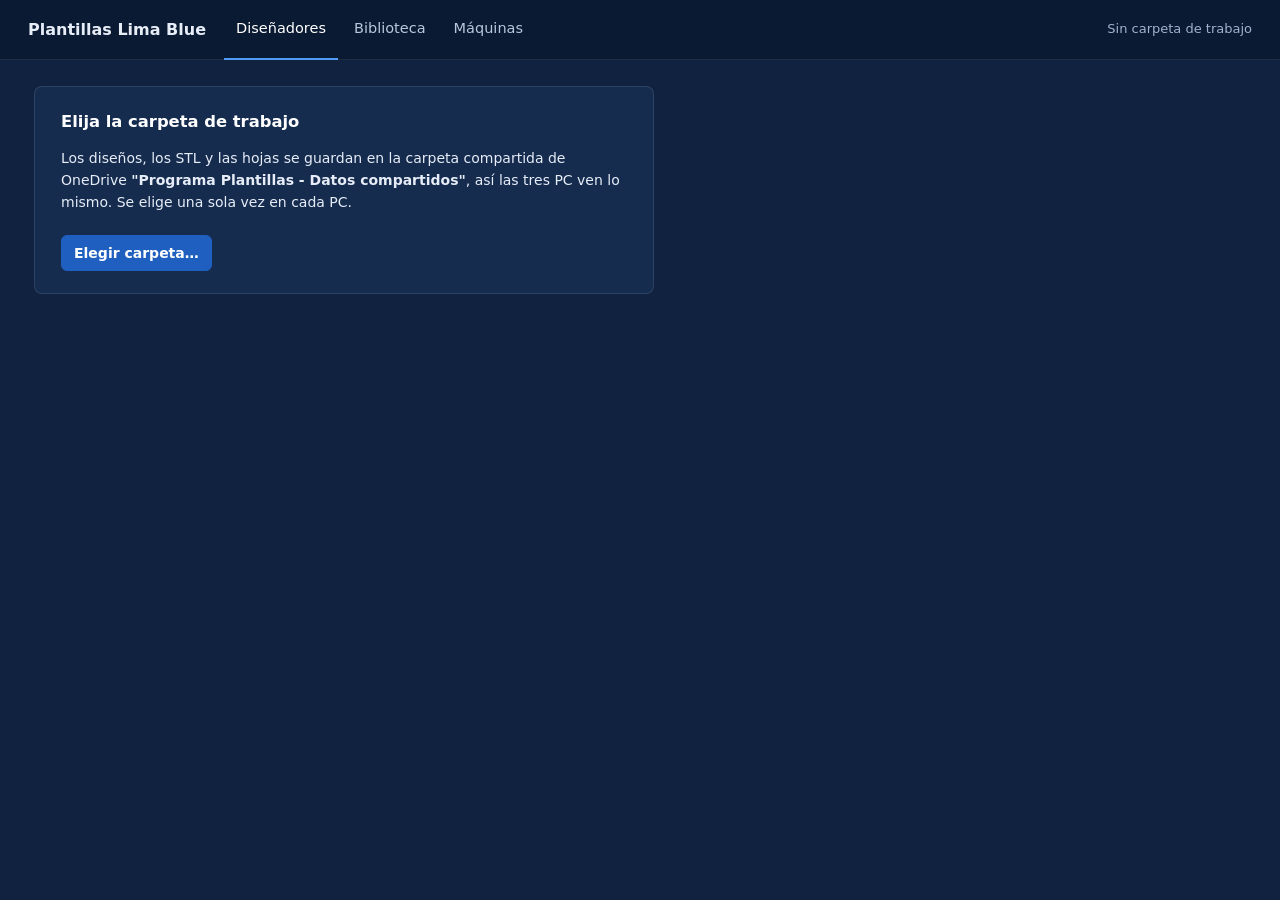
==== app/index.html @ 4ef8557a "Máquinas: varias mesas de trabajo de la fresadora e impresoras 3D - Inicio → Máquinas: mesas de trab" ====
<!doctype html>
<html lang="es">
<head>
<meta charset="utf-8">
<meta name="viewport" content="width=device-width, initial-scale=1">
<title>Plantillas Lima Blue</title>
<style>
  :root {
    --tinta: #1c2430; --suave: #5d6878; --linea: #d7dde5; --fondo: #eef1f5; --panel: #ffffff;
    --acento: #1d5fbf; --acento-2: #174d9c; --aviso: #fff6dc; --aviso-borde: #e6c25a; --mal: #b3261e; --ok: #17753c;
  }
  * { box-sizing: border-box; }
  html, body { height: 100%; margin: 0; }
  body { font: 14px/1.45 system-ui, "Segoe UI", sans-serif; color: var(--tinta); background: var(--fondo); }
  header { height: 52px; display: flex; align-items: center; gap: 14px; padding: 0 18px; background: var(--panel); border-bottom: 1px solid var(--linea); }
  header h1 { font-size: 16px; margin: 0; font-weight: 650; }
  header .version { color: var(--suave); font-size: 13px; }
  header .estado { margin-left: auto; color: var(--suave); font-size: 13px; }
  main { display: grid; grid-template-columns: 340px 1fr; height: calc(100% - 52px); }
  aside { background: var(--panel); border-right: 1px solid var(--linea); overflow-y: auto; padding: 14px 16px 24px; }
  section { padding: 10px 0 14px; border-bottom: 1px solid var(--linea); }
  section:last-child { border-bottom: 0; }
  h2 { font-size: 12px; letter-spacing: .04em; text-transform: uppercase; color: var(--suave); margin: 4px 0 10px; font-weight: 650; }
  .fila { display: grid; grid-template-columns: 1fr 128px; align-items: center; gap: 8px; margin: 7px 0; }
  .fila label { color: var(--tinta); }
  .campo { display: flex; align-items: center; gap: 6px; }
  .campo input[type=number] { width: 100%; }
  .unidad { color: var(--suave); font-size: 12px; width: 22px; }
  /* candado por pie (como LutraCAD): cerrado = mismo valor en los dos pies; abierto = izq y der */
  .fila.por-pie { grid-template-columns: 1fr 128px 28px; }
  .fila.por-pie.separado { grid-template-columns: 1fr 156px 28px; }
  .candado { width: 28px; height: 28px; padding: 0; font-size: 14px; line-height: 1; }
  .fila.separado .candado { background: #fff3d6; border-color: #e6c25a; }
  /* ---- pantalla de inicio ---- */
  .inicio { position: fixed; inset: 0; z-index: 50; background: linear-gradient(160deg, #13284a 0%, #1b2f6b 55%, #0e5a6b 100%); color: #e8eef7; overflow: auto; }
  .inicio[hidden] { display: none; }
  .inicio-barra { display: flex; align-items: center; gap: 18px; height: 60px; padding: 0 28px; background: rgba(5, 12, 30, .55); border-bottom: 1px solid rgba(255,255,255,.08); }
  .inicio-barra .marca { font-size: 16px; }
  .inicio-nav { display: flex; gap: 4px; }
  .inicio-nav button { background: transparent; border: 0; color: #c9d6ea; height: 34px; font-size: 15px; border-radius: 0; border-bottom: 2px solid transparent; }
  .inicio-nav button.activo { color: #fff; border-bottom-color: #39e07a; }
  .inicio-carpeta { margin-left: auto; color: #9fb2cf; font-size: 13px; }
  .inicio-cuerpo { padding: 26px 34px 40px; max-width: 1500px; }
  .inicio-titulo { display: flex; align-items: center; gap: 14px; margin-bottom: 18px; }
  .inicio-titulo h2 { color: #39e07a; font-size: 26px; letter-spacing: .02em; text-transform: uppercase; margin: 0; }
  .inicio-titulo input { margin-left: auto; width: 260px; background: rgba(255,255,255,.08); border-color: rgba(255,255,255,.18); color: #fff; }
  .inicio button.volver { background: transparent; color: #c9d6ea; border-color: rgba(255,255,255,.2); }
  .tarjetas { display: grid; grid-template-columns: repeat(auto-fill, minmax(260px, 1fr)); gap: 18px; }
  .tarjeta { background: rgba(10, 20, 45, .72); border: 1px solid rgba(255,255,255,.08); border-radius: 6px; padding: 0 0 18px; display: grid; gap: 10px; }
  .tarjeta > * { margin: 0 20px; }
  .tarjeta-cab { margin: 0; padding: 8px 20px; background: rgba(0,0,0,.25); color: #39e07a; font-weight: 600; font-size: 13px; }
  .tarjeta-nombre { font-size: 18px; padding: 6px 0; border-bottom: 1px solid rgba(255,255,255,.1); }
  .tarjeta-dato { color: #9fb2cf; font-size: 13px; }
  .tarjeta.nueva { border-style: dashed; padding-top: 18px; }
  .tarjeta input { background: rgba(255,255,255,.08); border-color: rgba(255,255,255,.2); color: #fff; }
  .inicio button.abrir { background: transparent; color: #fff; border: 2px solid #2ad1a0; border-radius: 22px; height: 38px; font-weight: 600; box-shadow: 0 0 10px rgba(42,209,160,.35); }
  .inicio button.abrir:hover { background: rgba(42,209,160,.15); }
  .nuevo-proyecto { display: flex; gap: 8px; margin-bottom: 14px; max-width: 720px; }
  .nuevo-proyecto #crearDesdeCarpeta { background: transparent; color: #fff; border-color: rgba(255,255,255,.35); white-space: nowrap; }
  .nuevo-proyecto #crearDesdeCarpeta:hover { background: rgba(255,255,255,.1); }
  .nuevo-proyecto input { flex: 1; background: rgba(255,255,255,.08); border-color: rgba(255,255,255,.2); color: #fff; }
  table.proyectos { width: 100%; border-collapse: collapse; background: rgba(10, 20, 45, .6); border-radius: 6px; overflow: hidden; }
  table.proyectos th { text-align: left; font-size: 12px; color: #9fb2cf; font-weight: 600; padding: 10px 14px; background: rgba(0,0,0,.25); }
  table.proyectos td { padding: 9px 14px; border-top: 1px solid rgba(255,255,255,.06); font-size: 14px; }
  table.proyectos tr[hidden] { display: none; }
  table.proyectos td button { height: 30px; background: transparent; color: #fff; border-color: rgba(255,255,255,.3); }
  table.proyectos td.acciones-proyecto { white-space: nowrap; text-align: right; }
  table.proyectos td.acciones-proyecto button + button { margin-left: 6px; }
  table.proyectos td button.peligro { color: #ff9a8f; border-color: rgba(255,120,110,.45); }
  table.proyectos .vacio { color: #9fb2cf; text-align: center; padding: 24px; }
  .estado { display: inline-block; padding: 2px 10px; border-radius: 10px; background: #2b5fb8; color: #fff; font-size: 12px; font-weight: 600; }
  .estado.ok { background: #1f8a4c; }
  .inicio-aviso { max-width: 620px; background: rgba(10, 20, 45, .72); border: 1px solid rgba(255,255,255,.1); border-radius: 8px; padding: 22px 26px; line-height: 1.55; }
  .inicio-aviso h3 { margin: 0 0 8px; color: #39e07a; }
  .inicio-aviso button { margin: 8px 8px 0 0; }
  /* biblioteca */
  .bib-nota { color: #9fb2cf; font-size: 13px; margin: -6px 0 14px; }
  .aviso-carpeta { display: block; margin-top: 8px; color: #ffcf7a; }
  .bib-cat { color: #c9d6ea; font-size: 14px; text-transform: uppercase; letter-spacing: .05em; margin: 22px 0 10px; }
  .bib-calzados { text-transform: none; letter-spacing: 0; color: #9fb2cf; font-weight: 400; }
  .bib-seccion { color: #e8eef7; font-size: 18px; margin: 34px 0 10px; padding-top: 18px; border-top: 1px solid #2b3d5c; }
  .tarjetas.bib { grid-template-columns: repeat(auto-fill, minmax(200px, 1fr)); }
  .tarjeta.elem { position: relative; padding-top: 14px; }
  .tarjeta.elem canvas { justify-self: center; background: #e9edf2; border-radius: 6px; margin: 0; }
  .tarjeta.elem .tarjeta-nombre { font-size: 15px; }
  .estrella { position: absolute; top: 8px; right: 8px; margin: 0 !important; width: 32px; height: 32px; padding: 0; border-radius: 50%; background: rgba(0,0,0,.35); border: 0; color: #6f7f99; font-size: 17px; }
  .estrella.si { color: #ffd23f; }
  .elem-botones { display: flex; gap: 6px; flex-wrap: wrap; }
  .elem-botones button, .editor-elem button { height: 30px; background: transparent; color: #fff; border-color: rgba(255,255,255,.3); font-size: 13px; }
  .inicio button.peligro { color: #ff9a8f; border-color: rgba(255,120,110,.45); }
  /* el editor de un elemento va en una ventana aparte, sobre la biblioteca (Ernesto, 2026-11-14) */
  #editorElemento { position: fixed; inset: 0; z-index: 60; background: rgba(4, 10, 24, .8); display: grid; place-items: center; padding: 20px; overflow: auto; }
  #editorElemento:empty { display: none; }
  .editor-elem { background: #0d1a36; border: 1px solid rgba(57,224,122,.35); border-radius: 10px; padding: 18px 22px; width: min(960px, 100%); max-height: calc(100vh - 40px); overflow: auto; box-shadow: 0 18px 50px rgba(0,0,0,.5); }
  /* pantalla completa: campos | 3D | caja 2D */
  #editorElemento:has(.completo) { padding: 0; }
  .editor-elem.completo { width: 100vw; height: 100vh; max-height: none; border-radius: 0; border: 0; display: grid; grid-template-rows: auto 1fr; gap: 12px; padding: 14px 20px; overflow: hidden; }
  .editor-cab { display: flex; justify-content: space-between; align-items: flex-start; gap: 16px; }
  .editor-cab h3 { margin: 0 0 4px; }
  .editor-cab .bib-nota { margin: 0; }
  .editor-cab .editor-botones { margin-top: 0; flex-shrink: 0; }
  .editor-elem.completo .editor-grid { grid-template-columns: minmax(280px, 340px) 1fr 320px; min-height: 0; }
  .editor-elem.completo .editor-campos { overflow: auto; padding-right: 6px; align-content: start; }
  .editor-3d { position: relative; min-height: 0; border-radius: 8px; overflow: hidden; background: linear-gradient(160deg, #e9eef4, #cfd8e3); }
  .editor-3d canvas { width: 100%; height: 100%; display: block; touch-action: none; }
  .editor-3d canvas.ed-3d-capa { position: absolute; inset: 0; pointer-events: none; }
  .editor-3d canvas.ed-cubo { position: absolute; top: 10px; right: 10px; width: 120px; height: 120px; cursor: grab; touch-action: none; }
  .ed-vistas { position: absolute; top: 10px; left: 10px; display: flex; gap: 2px; background: rgba(13,26,54,.85); border-radius: 7px; padding: 3px; }
  .editor-elem .ed-vistas button { border: 0; height: 28px; font-size: 12px; padding: 0 9px; }
  .ed-ayuda-3d { position: absolute; bottom: 8px; left: 10px; font-size: 12px; color: #33415a; background: rgba(255,255,255,.75); padding: 3px 8px; border-radius: 5px; }
  .editor-elem.completo .editor-vista { overflow: auto; }
  .ed-caja-herr { display: flex; gap: 2px; background: rgba(255,255,255,.08); border-radius: 7px; padding: 2px; }
  .ed-caja-herr[hidden] { display: none; }
  .editor-elem .ed-caja-herr button { border: 0; height: 28px; font-size: 12px; padding: 0 8px; }
  .editor-elem .ed-caja-herr button.activo { background: #12b33c; }
  .editor-elem h3 { margin: 0 0 12px; color: #39e07a; }
  .editor-grid { display: grid; grid-template-columns: 1fr 270px; gap: 22px; }
  .editor-campos { display: grid; gap: 8px; }
  .editor-campos label { display: grid; grid-template-columns: 1fr 140px; align-items: center; gap: 10px; font-size: 13px; color: #c9d6ea; }
  .editor-campos input, .editor-campos select { background: rgba(255,255,255,.08); border-color: rgba(255,255,255,.2); color: #fff; }
  .editor-campos select option { color: #1c2430; }
  .editor-vista { display: grid; justify-items: center; gap: 6px; font-size: 12px; color: #9fb2cf; align-content: start; }
  .editor-vista canvas { background: #e9edf2; border-radius: 6px; touch-action: none; max-width: 100%; }
  .editor-vista > span { text-align: center; max-width: 260px; line-height: 1.35; }
  .ed-caja-botones { display: flex; gap: 6px; flex-wrap: wrap; justify-content: center; }
  .ed-caja-botones button { height: 30px; background: transparent; color: #fff; border-color: rgba(255,255,255,.3); font-size: 12px; }
  .ed-caja-botones button.activo { background: #12b33c; border-color: #12b33c; }
  .ed-caja-botones button[hidden] { display: none; }
  .editor-botones { display: flex; gap: 8px; justify-content: flex-end; margin-top: 14px; }
  .inicio .editor-botones button.primario { background: var(--acento); border-color: var(--acento); }
  .bases { display: flex; flex-wrap: wrap; gap: 10px; margin-bottom: 12px; }
  .editor-elem .bases button { height: auto; display: grid; justify-items: center; gap: 6px; padding: 8px; }
  .bases canvas { background: #e9edf2; border-radius: 5px; }
  .ir-inicio { height: 32px; padding: 0 12px; font-weight: 600; }
  .proyecto-actual { font-size: 13px; color: var(--acento-2); background: #eaf2ff; border-radius: 6px; padding: 3px 10px; }
  .proyecto-actual.sin-proyecto { color: #8a5a00; background: #fff6dc; }
  .fila.ancha { grid-template-columns: 110px 1fr; }
  .fila.ancha select { width: 100%; }
  .nota-largo { margin: 0; font-size: 12px; }
  .nota-largo[hidden] { display: none; }
  /* secciones desplegables: clic en el título */
  .plegar { all: unset; box-sizing: border-box; display: flex; align-items: center; gap: 6px; width: 100%; cursor: pointer; padding: 2px 0; }
  .plegar:focus-visible { outline: 2px solid #9cbdf0; border-radius: 4px; }
  .plegar:hover .texto { color: var(--tinta); }
  .plegar .flecha { display: inline-block; width: 10px; transition: transform .15s; }
  section:not(.cerrada) > h2 .flecha { transform: rotate(90deg); }
  .plegar .resumen { margin-left: auto; text-transform: none; letter-spacing: 0; font-weight: 400; font-size: 12px; max-width: 62%; overflow: hidden; text-overflow: ellipsis; white-space: nowrap; }
  section:not(.cerrada) > h2 .resumen { display: none; }
  section.cerrada { padding-bottom: 8px; }
  section.cerrada > h2 { margin-bottom: 4px; }
  section.cerrada > :not(h2) { display: none !important; }
  .izqder { display: none; color: var(--suave); font-size: 11px; }
  .fila.separado .izqder { display: inline; }
  input[type=text], input[type=number], select {
    height: 32px; border: 1px solid var(--linea); border-radius: 6px; padding: 0 8px; font: inherit; color: var(--tinta); background: #fff; min-width: 0;
  }
  input:disabled { background: #f3f5f8; color: var(--suave); }
  input:focus, select:focus { outline: 2px solid #9cbdf0; outline-offset: 0; border-color: var(--acento); }
  .ancho-total { grid-column: 1 / -1; width: 100%; }
  .auto { grid-column: 1 / -1; display: flex; align-items: center; gap: 6px; color: var(--suave); font-size: 13px; margin-top: -3px; }
  .elemento { border: 1px solid var(--linea); border-left: 3px solid #339aad; border-radius: 6px; padding: 8px 10px; margin-top: 8px; }
  .elemento .cab { display: flex; align-items: center; gap: 8px; font-weight: 600; }
  .elemento .cab span { flex: 1; }
  .elemento .quitar { height: 26px; width: 26px; padding: 0; border: 0; color: var(--suave); font-size: 18px; line-height: 1; }
  .elemento .quitar:hover { color: var(--mal); background: #fbecea; }
  .elemento .alturas { display: grid; grid-template-columns: auto 1fr auto 1fr auto; align-items: center; gap: 6px; margin-top: 6px; font-size: 13px; color: var(--suave); }
  .elemento .alturas input { width: 100%; height: 30px; }
  #listaElementos:empty::after { content: 'Sin elementos.'; display: block; color: var(--suave); font-size: 13px; margin-top: 8px; }
  table.medidas { width: 100%; border-collapse: collapse; font-variant-numeric: tabular-nums; }
  table.medidas td { padding: 3px 0; border-bottom: 1px dashed #e7ebf0; }
  table.medidas td:last-child { text-align: right; }
  .avisos { margin: 0; padding: 0; list-style: none; }
  .avisos li { background: var(--aviso); border: 1px solid var(--aviso-borde); border-radius: 6px; padding: 6px 9px; margin: 6px 0; font-size: 13px; }
  .sinavisos { color: var(--ok); font-size: 13px; }
  .botones { display: grid; gap: 8px; }
  button { height: 36px; border-radius: 6px; border: 1px solid var(--linea); background: #fff; color: var(--tinta); font: inherit; cursor: pointer; padding: 0 12px; }
  button:hover { border-color: #b8c2cf; }
  button.primario { background: var(--acento); border-color: var(--acento); color: #fff; font-weight: 600; }
  button.primario:hover { background: var(--acento-2); }
  .mensaje { font-size: 13px; margin-top: 8px; min-height: 18px; word-break: break-word; }
  .mensaje.ok { color: var(--ok); } .mensaje.mal { color: var(--mal); }
  .visor { position: relative; background: radial-gradient(ellipse at 50% 35%, #fbfcfd 0%, #e6eaef 70%, #dde2e8 100%); min-height: 300px; }
  .visor canvas { position: absolute; inset: 0; width: 100%; height: 100%; display: block; touch-action: none; cursor: grab; }
  .visor canvas:active { cursor: grabbing; }
  .barra { position: absolute; top: 12px; right: 12px; display: flex; gap: 4px; background: rgba(255,255,255,.92); border: 1px solid var(--linea); border-radius: 8px; padding: 4px; }
  .barra button { height: 30px; border: 0; background: transparent; padding: 0 10px; border-radius: 5px; }
  .barra button:hover, .barra button.activo { background: #e9eff8; color: var(--acento-2); }
  .barra .sep { width: 1px; background: var(--linea); margin: 4px 2px; }
  .barra button[data-ver-pie]:not(.activo), .barra #verMuestraBarra:not(.activo), .barra #verEscaneoBarra:not(.activo) { color: #9aa3af; text-decoration: line-through; }
  .visor canvas.cubo-vistas { position: absolute; inset: auto; top: 56px; right: 12px; left: auto; bottom: auto; width: 120px; height: 120px; cursor: grab; touch-action: none; z-index: 3; }
  #capa { position: absolute; inset: 0; width: 100%; height: 100%; pointer-events: none; }
  /* la muestra se mezcla multiplicando: el papel blanco no tapa la plantilla, solo se ve el trazo */
  #lienzoMuestra { position: absolute; inset: 0; width: 100%; height: 100%; pointer-events: none; mix-blend-mode: multiply; }
  #filaContacto[hidden], #datosMuestra[hidden], #estadoContorno[hidden], #filaListaMuestras[hidden], #avisoMuestra[hidden] { display: none; }
  .aviso-muestra { margin: 8px 0 0; padding: 6px 8px; background: #fff6dc; border: 1px solid #e6c25a; border-radius: 6px; font-size: 12.5px; }
  .nota-contorno { margin-top: 10px; padding: 8px 10px; border-left: 3px solid var(--acento); background: #eef3fb; border-radius: 6px; font-size: 13px; }
  .visor.midiendo canvas#lienzo { cursor: crosshair; }
  .herramientas { position: absolute; top: 12px; left: 12px; display: flex; gap: 4px; background: rgba(255,255,255,.92); border: 1px solid var(--linea); border-radius: 8px; padding: 4px; }
  .herramientas button { height: 30px; border: 0; background: transparent; padding: 0 10px; border-radius: 5px; }
  .herramientas button:hover, .herramientas button.activo { background: #e9eff8; color: var(--acento-2); }
  .leyenda { position: absolute; left: 12px; top: 56px; background: rgba(255,255,255,.92); border: 1px solid var(--linea); border-radius: 8px; padding: 8px 10px; font-size: 12px; display: grid; grid-template-columns: 14px auto; gap: 0 8px; }
  .leyenda[hidden] { display: none; }
  .leyenda .escala { grid-row: 1 / span 6; width: 14px; border-radius: 3px; }
  .leyenda span { line-height: 22px; font-variant-numeric: tabular-nums; }
  .ayuda { position: absolute; left: 14px; bottom: 12px; color: var(--suave); font-size: 12px; background: rgba(255,255,255,.75); padding: 3px 8px; border-radius: 5px; }
  .error { position: absolute; inset: 40px; color: var(--mal); }
  .historial { display: flex; gap: 4px; }
  .historial button { height: 30px; font-size: 13px; padding: 0 10px; }
  button:disabled { opacity: .45; cursor: default; }
  .recuperar { background: #eaf2ff; border: 1px solid #b7cff3; border-radius: 8px; padding: 8px 10px; margin: 6px 0; font-size: 13px; }
  .recuperar[hidden], .orden[hidden] { display: none; }
  .orden { background: #fff8f0; border: 1px solid #f0c99a; border-left: 3px solid #e08a2e; border-radius: 8px; padding: 8px 10px; margin: 6px 0; font-size: 13px; }
  header a { color: var(--acento-2); font-size: 13px; text-decoration: none; } header a:hover { text-decoration: underline; }
  .recuperar div { margin-top: 6px; display: flex; gap: 6px; }
  .recuperar button { height: 30px; }
  .modulos { display: grid; grid-template-columns: repeat(3, 1fr); gap: 2px; background: #e9edf2; border-radius: 8px; padding: 3px; margin-bottom: 6px; }
  .modulos button { height: 32px; border: 0; background: transparent; border-radius: 6px; font-weight: 600; color: var(--suave); padding: 0 6px; }
  .modulos button.activo { background: #fff; color: var(--acento-2); box-shadow: 0 1px 2px rgba(0,0,0,.08); }
  .nota-modulo { margin: 4px 0 2px; color: var(--suave); font-size: 12.5px; }
  [data-en][hidden] { display: none; }
  .elemento.activo { border-color: #299e57; border-left-color: #299e57; background: #effaf2; }
  .elemento .posicion { display: grid; grid-template-columns: 1fr 64px 64px; gap: 4px 6px; align-items: center; margin-top: 6px; font-size: 12.5px; color: var(--suave); }
  .elemento .posicion input { height: 28px; width: 100%; }
  .elemento .posicion .cab-pie { text-align: center; font-size: 11.5px; }
  .elemento .centrar { height: 24px; font-size: 12px; padding: 0 8px; margin-top: 6px; color: var(--suave); }
  .juntos { margin-top: 8px; }
  .combos { display: grid; grid-template-columns: 1fr auto auto 32px; gap: 4px; margin-top: 8px; }
  .combos button { height: 32px; padding: 0 8px; font-size: 13px; }
  .visor.moviendo canvas#lienzo { cursor: move; }
  .visor.soltando::after { content: 'Suelte aquí la carpeta del paciente, el escaneo (STL), la muestra (PDF o PNG) o la receta (JSON)'; position: absolute; inset: 10px; border: 2px dashed var(--acento); border-radius: 12px; background: rgba(29,95,191,.08); display: flex; align-items: center; justify-content: center; font-size: 16px; font-weight: 600; color: var(--acento-2); pointer-events: none; }
  .panel-corte { position: absolute; left: 12px; right: 12px; bottom: 40px; height: 230px; background: rgba(255,255,255,.96); border: 1px solid var(--linea); border-radius: 10px; box-shadow: 0 4px 14px rgba(20,30,50,.08); }
  .panel-corte[hidden] { display: none; }
  .panel-corte canvas { width: 100%; height: 100%; display: block; }
  .panel-corte button { position: absolute; top: 6px; right: 6px; height: 26px; width: 26px; padding: 0; border: 0; background: transparent; font-size: 18px; color: var(--suave); }
  .visor.cortando canvas#lienzo, .visor.editando-corte canvas#lienzo { cursor: crosshair; }
  /* panel de "Editar línea de corte" (como el panel Acción de LutraCAD) */
  .accion-corte { position: absolute; right: 12px; top: 186px; width: 270px; background: rgba(255,255,255,.97); border: 1px solid var(--linea); border-radius: 10px; padding: 10px 12px; box-shadow: 0 4px 14px rgba(20,30,50,.1); font-size: 13px; z-index: 4; }
  .accion-corte[hidden] { display: none; }
  .accion-corte p { margin: 6px 0; color: var(--suave); line-height: 1.4; }
  .modos-corte { display: grid; grid-template-columns: 1fr 1fr 1fr; gap: 2px; background: #e9edf2; border-radius: 7px; padding: 2px; margin-top: 8px; }
  .modos-corte button { height: 28px; border: 0; background: transparent; font-size: 12px; white-space: nowrap; padding: 0 2px; }
  .modos-corte button.activo { background: #fff; color: var(--acento-2); font-weight: 600; box-shadow: 0 1px 2px rgba(0,0,0,.08); }
  .modos-corte.herramientas-caja { grid-template-columns: repeat(5, auto); }
  .modos-corte.herramientas-caja button { font-size: 12px; padding: 0 4px; }
  .modos-corte[hidden] { display: none; }
  .accion-corte label { display: flex; align-items: center; gap: 6px; color: var(--tinta); }
  .accion-corte label input { width: 64px; height: 28px; }
  .accion-corte label[hidden] { display: none; }
  .pe-pie { color: var(--suave); font-size: 12px; }
  #panelElemento > label { margin-top: 8px; }
  .pe-modos { grid-template-columns: repeat(4, 1fr); }
  .po-modos { grid-template-columns: 1fr 1fr; }
  #panelObjeto { border-top: 3px solid #3d8bd9; }
  #panelObjeto .pp-cab { display: flex; align-items: center; justify-content: space-between; }
  #panelObjeto .pp-cab button { border: 0; background: none; font-size: 18px; line-height: 1; cursor: pointer; color: #5d6878; padding: 0 2px; height: auto; }
  #panelObjeto .pp-nota { color: #5d6878; font-size: 12px; margin: 6px 0 0; }
  .pe-modos button { font-size: 12px; padding: 0 4px; }
  .pe-numeros { display: grid; grid-template-columns: repeat(3, 1fr); gap: 6px; margin-top: 8px; }
  .pe-numeros label { display: grid; gap: 2px; font-size: 12px; color: var(--suave); }
  .pe-numeros input { width: 100% !important; }
  .pe-botones { display: grid; grid-template-columns: 1fr 1fr; gap: 6px; margin-top: 10px; }
  .pe-botones button { height: 30px; font-size: 12.5px; padding: 0 6px; }
  .pe-botones #peBiblioteca { grid-column: 1 / -1; }
  .pe-caja-boton { width: 100%; height: 30px; margin-top: 8px; font-size: 12.5px; }
  .pe-caja-boton.activo { background: var(--acento-claro); border-color: var(--acento); color: var(--acento-2); font-weight: 600; }
  .pe-caja-boton[hidden] { display: none; }
  #peCajaHerr .pe-caja-nota { margin: 6px 0 0; font-size: 12px; }
  #peCajaHerr .pe-caja-listo { grid-column: 1 / -1; }
  #panelElemento.con-caja .pe-modos, #panelElemento.con-caja .pe-numeros, #panelElemento.con-caja > .pe-botones { display: none; }
  #panelPlantilla .pp-cab { display: flex; align-items: center; justify-content: space-between; }
  #panelPlantilla .pp-cab button { border: 0; background: none; font-size: 18px; line-height: 1; cursor: pointer; color: #5d6878; padding: 0 2px; }
  #panelPlantilla .pp-nota { color: #5d6878; font-size: 12px; margin: 4px 0 0; }
  #panelPlantilla .pe-botones button.ancho { grid-column: 1 / -1; }
  .mas-ajustes { margin: 6px 0 2px; }
  .mas-ajustes > summary { cursor: pointer; color: #1d5fbf; font-size: 12.5px; padding: 4px 0; }
  .botones-corte { display: grid; grid-template-columns: auto 1fr 1fr; gap: 6px; margin-top: 10px; }
  .botones-corte button { height: 32px; padding: 0 8px; }
  .elemento details.ajustes { margin-top: 6px; }
  .elemento details.ajustes summary { cursor: pointer; font-size: 12.5px; color: var(--acento-2); }
  .elemento .posicion label { font-size: 12px; }
  /* si el visor es angosto, las herramientas bajan una fila para no pisar las vistas */
  @media (max-width: 1240px) { .herramientas { top: 54px; } .leyenda { top: 98px; } }
  @media (max-width: 820px) { main { grid-template-columns: 1fr; height: auto; } .visor { height: 60vh; } }
</style>
<!-- estética (2026-11-16): quitar esta línea vuelve al aspecto anterior -->
<link rel="stylesheet" href="estilo.css">
</head>
<body>
<!-- Pantalla de inicio (como la de LutraCAD): diseñadores, sus proyectos y la biblioteca -->
<div id="inicio" class="inicio" hidden>
  <div class="inicio-barra">
    <b class="marca">Plantillas Lima Blue</b>
    <nav class="inicio-nav">
      <button data-inicio-vista="disenadores" class="activo">Diseñadores</button>
      <button data-inicio-vista="biblioteca">Biblioteca</button>
      <button data-inicio-vista="maquinas">Máquinas</button>
    </nav>
    <span id="inicioCarpeta" class="inicio-carpeta"></span>
    <button id="inicioVolver" class="primario" hidden>Volver al diseño</button>
  </div>
  <div id="inicioCuerpo" class="inicio-cuerpo"></div>
</div>
<header>
  <button id="irInicio" class="ir-inicio" title="Diseñadores y proyectos">⌂ Inicio</button>
  <h1>Plantillas Lima Blue</h1>
  <span id="proyectoActual" class="proyecto-actual sin-proyecto">Sin proyecto (no se guarda)</span>
  <a href="orden.html" target="_blank" rel="noopener">Orden del doctor (borrador)</a>
  <span class="estado" id="estado">Cargando…</span>
  <span class="historial">
    <button id="deshacer" title="Deshacer (Ctrl+Z)" disabled>↶ Deshacer</button>
    <button id="rehacer" title="Rehacer (Ctrl+Y)" disabled>↷ Rehacer</button>
  </span>
</header>
<main>
  <aside>
    <nav class="modulos" role="tablist" aria-label="Módulos">
      <button role="tab" data-modulo="base" class="activo">1. Base</button>
      <button role="tab" data-modulo="diseno">2. Diseño</button>
      <button role="tab" data-modulo="produccion" id="tabProduccion">3. EVA</button>
      <button role="tab" data-modulo="exportar">4. Exportar</button>
    </nav>
    <p class="nota-modulo" id="notaModulo"></p>
    <div class="orden" id="orden" hidden></div>
    <div class="recuperar" id="recuperar" hidden>
      <span id="recuperarTexto"></span>
      <div><button class="primario" id="recuperarSi">Recuperar</button> <button id="recuperarNo">Descartar</button></div>
    </div>
    <section data-en="base">
      <h2>Paciente</h2>
      <button id="abrirCarpeta" class="ancho-total primario" title="La carpeta del paciente en Baro: carga el escaneo y las muestras (también se puede arrastrar la carpeta sobre el 3D)">Abrir carpeta del paciente…</button>
      <input type="file" id="archivoCarpeta" webkitdirectory multiple hidden>
      <!-- proyecto abierto después de recargar: el navegador pide permiso para volver a leer la carpeta (2026-11-19) -->
      <button id="reabrirCarpeta" class="ancho-total" style="margin-top:8px" hidden></button>
      <input type="text" id="paciente" class="ancho-total" placeholder="Nombre del paciente" style="margin-top:8px">
    </section>
    <section data-en="base">
      <h2>Escaneo del pie</h2>
      <div class="botones">
        <button id="abrirEscaneo">Abrir escaneo (STL)…</button>
        <input type="file" id="archivoEscaneo" accept=".stl" multiple hidden>
      </div>
      <label class="auto" style="margin-top:8px"><input type="checkbox" id="verEscaneo" checked> Mostrar sobre la plantilla</label>
      <!-- 2026-11-19 (Ernesto): solo abrir el escaneo; sin las medidas del pie ni "Usar las medidas del escaneo" -->
      <table class="medidas"><tbody id="medidasEscaneo"></tbody></table>
    </section>
    <section data-en="base">
      <h2>Muestra 2D</h2>
      <div class="botones">
        <button id="abrirMuestra">Abrir muestra (PDF o PNG)…</button>
        <input type="file" id="archivoMuestra" accept=".png,image/png,.pdf,application/pdf" hidden>
      </div>
      <div id="datosMuestra" hidden>
        <div id="filaListaMuestras" class="posicion" style="grid-template-columns: 70px 1fr; margin-top:8px" hidden>
          <label for="listaMuestras">Muestra</label><select id="listaMuestras"></select>
        </div>
        <p id="avisoMuestra" class="aviso-muestra" hidden>Trazo muy cortado o a lápiz: revise en la vista Arriba que la línea roja siga la muestra antes de usar su forma.</p>
        <label class="auto" style="margin-top:8px"><input type="checkbox" id="verMuestra" checked> Mostrar debajo (vista Arriba)</label>
        <label class="auto"><input type="checkbox" id="muestraEspejo" checked> También en el otro pie (espejo)</label>
        <table class="medidas"><tbody id="medidasMuestra"></tbody></table>
        <div class="posicion" style="grid-template-columns: 1fr 110px">
          <label for="muestraLado">Pie de la muestra</label>
          <select id="muestraLado"><option value="izq">Izquierdo</option><option value="der">Derecho</option></select>
          <label for="muestraBorde">Borde</label>
          <select id="muestraBorde" title="Prolijo quita los defectos del trazo (doble línea, bultos, entradas) sin cambiar la forma">
            <option value="fiel">Fiel al trazo</option><option value="prolijo" selected>Prolijo</option><option value="muy">Muy prolijo</option>
          </select>
        </div>
        <button id="contornoMuestra" class="ancho-total primario" style="margin-top:8px">Plantilla con la forma de la muestra</button>
        <!-- 2026-11-19 (Ernesto): en vez de los campos de correr y girar, se mueve con el ratón en el 3D (como Girar de
             LutraCAD); los valores quedan guardados en estos campos ocultos -->
        <input type="hidden" id="muestraX" value="0"><input type="hidden" id="muestraY" value="0"><input type="hidden" id="muestraGiro" value="0">
        <button id="moverMuestra" class="ancho-total" style="margin-top:8px" title="Correr o girar el dibujo de la muestra con el ratón en la vista Arriba (no cambia la plantilla)">Mover o girar la muestra…</button>
        <button id="aplicarMuestra" class="ancho-total" style="margin-top:8px">Usar solo largo y ancho de la muestra</button>
      </div>
      <div id="estadoContorno" class="nota-contorno" hidden>
        Forma de la plantilla: contorno de <b id="nombreContorno"></b>.
        <button id="quitarContorno" class="ancho-total" style="margin-top:6px">Volver a la forma de la horma</button>
      </div>
    </section>
    <section data-en="base">
      <h2>Plantilla</h2>
      <div class="fila ancha"><label for="medidaDesde">Medida desde</label><select id="medidaDesde" title="Guía de tallas: el largo sale del cuadro según la talla. Muestra o escaneo: el largo sale del pie o de la muestra.">
        <option value="guia">Guía de tallas</option><option value="muestra">Muestra o escaneo</option></select></div>
      <div class="fila ancha"><label for="producto">Método de producción</label><select id="producto" title="Como LutraCAD: el módulo 3 es EVA (fresado) o Imprimir (impresión 3D)."></select></div>
      <!-- tipo de diseño con botones, como LutraCAD: un clic elige (Ernesto, 2026-11-16); el desplegable queda oculto -->
      <div class="fila tipo-diseno"><span class="etiqueta" id="etTipoDiseno">Tipo de diseño</span>
        <div class="botones-tipo" role="radiogroup" aria-labelledby="etTipoDiseno" id="botonesTipo"></div>
        <select id="tipoDiseno" hidden aria-hidden="true" tabindex="-1"></select></div>
      <div class="fila ancha"><label for="horma">Horma</label><select id="horma" title="Forma de la plantilla según el calzado. Una horma delgada o estándar pone ese tipo de diseño."></select></div>
      <div class="fila ancha"><label for="cuadro">Cuadro de tallas</label><select id="cuadro"></select></div>
      <div class="fila ancha"><span class="etiqueta" id="etTalla">Talla</span>
        <select id="talla" hidden aria-hidden="true" tabindex="-1"></select>
        <div class="sel-talla" id="selTalla">
          <button type="button" class="st-boton" aria-haspopup="listbox" aria-expanded="false" aria-labelledby="etTalla"><span class="st-actual"></span><span class="st-flecha" aria-hidden="true">▾</span></button>
          <ul class="st-lista" role="listbox" aria-labelledby="etTalla" hidden></ul>
        </div></div>
      <!-- Margen para pulir (Ernesto, 2026-11-19): desplegable con interruptor, como "Aplanar el antepié" de LutraCAD.
           Alarga solo la punta; el largo de arriba sigue siendo el de la talla -->
      <details class="caja-opcion" id="cajaMargen"><summary><span class="co-titulo">Margen para pulir</span><span class="co-estado" id="estadoMargen">no</span></summary>
        <div class="co-cuerpo">
          <label class="interruptor"><input type="checkbox" id="margenActivo" role="switch"><span class="int-pista" aria-hidden="true"></span> Margen para pulir en la punta</label>
          <div class="fila"><label for="margenMm">En la punta</label><span class="campo"><input type="number" id="margenMm" min="0" max="15" step="0.5" value="5"><span class="unidad">mm</span></span></div>
          <div class="fila"><label for="margenLados">A cada costado</label><span class="campo"><input type="number" id="margenLados" min="0" max="10" step="0.5" value="3"><span class="unidad">mm</span></span></div>
          <div class="fila"><label for="margenTalon">Retropié (costados y atrás)</label><span class="campo"><input type="number" id="margenTalon" min="0" max="10" step="0.5" value="0"><span class="unidad">mm</span></span></div>
          <p class="nota">Se suma para pulir al armar (muestras en EVA o impresas), con guía de tallas o con muestra. El borde sale como una banda seguida: a los costados del retropié y atrás del talón, la medida del retropié; a los costados del antepié y en la punta, las del antepié; en el arco pasa suave de una a otra. El relieve no cambia.</p>
        </div></details>
    </section>
    <!-- 2026-11-19 (Ernesto): fuera de 3. EVA/Imprimir y 4. Exportar, donde ya no se edita -->
    <!-- 2026-11-19 (Ernesto): solo en 2. Diseño (antes también en 1. Base) -->
    <section data-en="diseno" class="medidas-alturas">
      <h2 id="tituloMedidas">Medidas y alturas</h2>
      <div class="fila"><label for="largo">Largo</label><span class="campo"><input type="number" id="largo" min="150" max="360" step="0.5"><span class="unidad">mm</span></span>
        <p class="auto nota-largo" id="notaLargo" hidden></p></div>
      <div class="fila"><label for="anchoAntepie">Ancho antepié</label><span class="campo"><input type="number" id="anchoAntepie" min="40" max="140" step="0.5"><span class="unidad">mm</span></span>
        <label class="auto"><input type="checkbox" id="anchoAuto" checked> Proporcional al largo</label><input type="hidden" id="ancho"></div>
      <div class="fila"><label for="anchoTalon">Ancho talón</label><span class="campo"><input type="number" id="anchoTalon" min="30" max="110" step="0.5"><span class="unidad">mm</span></span>
        <label class="auto"><input type="checkbox" id="anchoTalonAuto" checked> Como la horma</label></div>
      <div class="fila"><label for="copa">Copa</label><span class="campo"><input type="number" id="copa" min="4" max="25" step="0.5"><span class="unidad">mm</span></span></div>
      <!-- tipo de arco con botones (Ernesto, 2026-11-16); clic en el alto de arco lo desbloquea para escribirlo a mano -->
      <div class="fila tipo-diseno"><span class="etiqueta" id="etTipoArco">Tipo de arco</span>
        <div class="botones-tipo tres" role="radiogroup" aria-labelledby="etTipoArco" id="botonesArco"></div>
        <select id="tipoArco" hidden aria-hidden="true" tabindex="-1"></select></div>
      <div class="fila"><label for="arco">Alto de arco</label><span class="campo"><input type="number" id="arco" min="4" max="35" step="0.5"><span class="unidad">mm</span></span></div>
      <p id="avisoArcoSube" class="aviso-muestra" hidden></p>
      <div class="fila"><label for="antepie">Antepié (espesor)</label><span class="campo"><input type="number" id="antepie" min="0.8" max="6" step="0.1"><span class="unidad">mm</span></span></div>
      <details class="mas-ajustes" id="masAjustes"><summary>Más ajustes</summary>
        <div class="fila"><label for="arcoPos">Ubicación del arco</label><span class="campo"><input type="number" id="arcoPos" min="28" max="52" step="1"><span class="unidad">%</span></span>
          <label class="auto"><input type="checkbox" id="arcoPosAuto" checked> Como la horma (guía de tallas: 35 % del largo desde el talón, como LutraCAD)</label></div>
        <div class="fila"><label for="canto">Canto del borde</label><span class="campo"><input type="number" id="canto" min="0.8" max="4" step="0.1"><span class="unidad">mm</span></span></div>
      </details>
      <div class="fila" id="filaContacto" hidden><label for="contactoPct">Contacto con el pie</label><span class="campo"><input type="number" id="contactoPct" min="0" max="100" step="5" value="100"><span class="unidad">%</span></span>
        <label class="auto"><input type="checkbox" id="contactoActivo" checked> Arco igual al escaneo (contacto total; 100 % = copia la planta del pie)</label>
        <label class="auto">Forma del arco <select id="contactoForma"><option value="natural" selected>Natural (alisada)</option><option value="fiel">Fiel al escaneo</option></select></label></div>
    </section>
    <!-- Correcciones como LutraCAD (2026-11-17): se suman a la horma sin reescalarla; izquierdo / derecho -->
    <section data-en="diseno" class="correcciones">
      <h2>Correcciones</h2>
      <div class="corr-fila corr-cab"><span></span><span>Izq.</span><span>Der.</span></div>
      <div class="corr-fila"><label for="corrArcoIzq">Corrección del arco medial</label>
        <input type="number" id="corrArcoIzq" step="0.5" min="-10" max="15" value="0" aria-label="Arco medial, pie izquierdo (mm)">
        <input type="number" id="corrArcoDer" step="0.5" min="-10" max="15" value="0" aria-label="Arco medial, pie derecho (mm)"></div>
      <div class="corr-fila"><label for="corrApiceIzq">Mover ápice (hacia los dedos)</label>
        <input type="number" id="corrApiceIzq" step="1" min="-40" max="40" value="0" aria-label="Mover ápice, pie izquierdo (mm)">
        <input type="number" id="corrApiceDer" step="1" min="-40" max="40" value="0" aria-label="Mover ápice, pie derecho (mm)"></div>
      <p class="nota-modulo">En mm. Suben o bajan solo el arco, sin cambiar la copa, el talón ni el antepié.</p>
      <!-- Alza (Ernesto, 2026-11-19): sube toda la plantilla en el talón (talonera) o en todo el largo; por pie -->
      <div class="corr-fila"><label for="alzaIzq">Alza (mm)</label>
        <input type="number" id="alzaIzq" step="0.5" min="0" max="15" value="0" aria-label="Alza, pie izquierdo (mm)">
        <input type="number" id="alzaDer" step="0.5" min="0" max="15" value="0" aria-label="Alza, pie derecho (mm)"></div>
      <div class="fila"><label for="alzaTipo">Tipo de alza</label><span class="campo"><select id="alzaTipo">
        <option value="talon">De talón (baja a 0 antes de los metatarsianos)</option>
        <option value="completa">Completa (pareja del talón a la punta)</option>
      </select></span></div>
      <p class="nota-modulo">El alza sube talón, copa y arco juntos; la base no cambia.</p>
    </section>
    <section data-en="diseno">
      <h2>Elementos</h2>
      <!-- 2026-11-19 (Ernesto): ventana con los dibujos de los elementos, como LutraCAD; la lista queda oculta y la usa la ventana -->
      <button id="abrirElementos" class="ancho-total boton-agregar" aria-haspopup="dialog">+ Agregar elemento…</button>
      <select id="agregarElemento" hidden aria-hidden="true" tabindex="-1"><option value="">+ Agregar elemento…</option></select>
      <div class="combos">
        <select id="combinacion" aria-label="Combinaciones guardadas"><option value="">Combinaciones guardadas…</option></select>
        <button id="aplicarCombo" title="Poner los elementos de la combinación elegida">Aplicar</button>
        <button id="guardarCombo" title="Guardar los elementos actuales con un nombre">Guardar…</button>
        <button id="borrarCombo" title="Borrar la combinación elegida" aria-label="Borrar la combinación elegida">×</button>
      </div>
      <!-- "Mover igual en los dos pies" va en cada elemento desde el 2026-11-19 -->

      <div id="listaElementos"></div>
    </section>
    <!-- módulo 3 como LutraCAD (2026-11-17): EVA (fresado) o Imprimir (impresión 3D), según el método de producción -->
    <section data-en="produccion" id="seccionEVA">
      <h2>Fresadora (EVA)</h2>
      <div class="fila" id="filaFresadora"><label for="altoBloque">Alto del bloque de EVA</label><span class="campo"><input type="number" id="altoBloque" min="10" max="60" step="0.5" value="26"><span class="unidad">mm</span></span></div>
      <!-- Mesa de trabajo (Ernesto, 2026-11-19, como LutraCAD): los parámetros con que se arma el G-code -->
      <!-- Mesa de trabajo (Ernesto, 2026-11-19, como LutraCAD): se elige aquí; sus parámetros se editan en Inicio → Máquinas -->
      <div class="fila"><label for="mesaElegida">Mesa de trabajo</label><select id="mesaElegida"></select></div>
      <p class="nota-modulo" id="notaMesa"></p>
    </section>
    <section data-en="produccion" id="seccionImprimir">
      <h2>Impresión 3D</h2>
      <div class="fila"><label for="impresoraElegida">Impresora</label><select id="impresoraElegida"></select></div>
      <p class="nota-modulo" id="notaImpresora"></p>
      <p class="nota-modulo">Plantilla maciza con la base curva y canto fino, para imprimir en resina. El STL se genera en 4. Exportar.</p>
    </section>
    <section data-en="base diseno produccion exportar">
      <h2>Revisión</h2>
      <ul class="avisos" id="avisos"></ul>
    </section>
    <section data-en="exportar">
      <h2>Archivos</h2>
      <div class="botones">
        <button class="primario" id="exportar">Exportar STL (izquierdo y derecho)</button>
        <!-- EVA: G-code para la fresadora Sensor Medica VX1R (EdingCNC), 2026-11-17; el alto del bloque está en 3. EVA -->
        <button class="primario" id="exportarGcode" hidden title="Par en un bloque de 350 × 260 mm, cero en el centro y Z 0 en la base; fresa de bola de 10 mm">G-code para la fresadora (EVA)</button>
        <button id="hojaDiseno">Hoja del diseño (imprimir / PDF)</button>
        <button id="guardarReceta">Guardar receta</button>
        <button id="abrirReceta">Abrir receta…</button>
        <input type="file" id="archivoReceta" accept=".json,application/json" hidden>
      </div>
      <!-- 2026-11-19 (Ernesto): elegir la carpeta donde se guardan el STL y el G-code; la copia del proyecto se guarda igual -->
      <label class="auto"><input type="checkbox" id="elegirCarpeta" checked> Preguntar en qué carpeta guardar el STL y el G-code</label>
      <div class="mensaje" id="mensaje"></div>
    </section>
  </aside>
  <div class="visor">
    <canvas id="lienzo" aria-label="Vista 3D de la plantilla"></canvas>
    <canvas id="lienzoMuestra" aria-hidden="true"></canvas>
    <canvas id="capa" aria-hidden="true"></canvas>
    <div class="leyenda" id="leyenda" hidden></div>
    <div class="herramientas" role="toolbar" aria-label="Herramientas">
      <button data-herr="medir" title="Clic en la plantilla para ver la altura en ese punto">Medir</button>
      <button data-herr="regla" title="Regla: clic en un punto y clic en otro para ver la distancia en mm (tecla R). Con Mayús la línea queda recta en la vista; Esc cancela.">Regla</button>
      <button id="lineaCorte" hidden title="Editar la línea de corte (el contorno de la plantilla), como en LutraCAD">Línea de corte</button>
      <button data-herr="corte" title="Clic en la plantilla para ver su perfil a lo ancho y a lo largo por ese punto">Corte</button>
      <button data-herr="mapa" title="Pintar la plantilla según su altura">Mapa de alturas</button>
      <button data-herr="ajuste" title="Pintar dónde la plantilla toca, deja hueco o presiona el pie del escaneo" hidden>Ajuste al pie</button>
      <button id="borrarMedidas" hidden>Borrar medidas</button>
    </div>
    <div class="barra" role="toolbar" aria-label="Vistas">
      <button data-vista="3d" title="Vista 3D inicial (tecla 1)">3D</button>
      <button id="perspectiva" title="Con perspectiva lo cercano se ve más grande; sin ella (como Bambu en los lados) la pieza se ve con su forma real">Perspectiva</button>
      <span class="sep"></span>
      <button data-ver-pie="izq" class="activo" title="Mostrar u ocultar el pie izquierdo">👁 Izquierdo</button>
      <button data-ver-pie="der" class="activo" title="Mostrar u ocultar el pie derecho">👁 Derecho</button>
      <button id="verEscaneoBarra" class="activo" aria-pressed="true" title="Mostrar u ocultar el escaneo del pie sobre la plantilla" hidden>👁 Escaneo</button>
      <button id="verMuestraBarra"class="activo" aria-pressed="true" title="Mostrar u ocultar la muestra debajo de la plantilla (se ve en la vista Arriba)" hidden>👁 Muestra</button>
    </div>
    <!-- plantilla elegida (clic en la plantilla, fuera de los elementos): línea de corte y reflejar (Ernesto, 2026-11-16) -->
    <div class="accion-corte" id="panelPlantilla" hidden>
      <div class="pp-cab"><b id="ppNombre">Plantilla</b><button id="ppCerrar" title="Dejar de elegir la plantilla (Esc)" aria-label="Cerrar">×</button></div>
      <div class="pe-botones">
        <button id="ppCorte" class="ancho" title="Editar el contorno de esta plantilla (y su altura del borde desde el costado), como en LutraCAD">Línea de corte</button>
        <button id="ppReflejar" class="ancho primario"></button>
      </div>
      <p class="pp-nota" id="ppNota"></p>
    </div>
    <!-- panel del elemento elegido (como "Configuración de recursos" de LutraCAD) -->
    <div class="accion-corte" id="panelElemento" hidden>
      <b id="peNombre"></b> <span id="pePie" class="pe-pie"></span>
      <label>Altura <input type="number" id="peAltura" min="0" max="15" step="0.5"> mm</label>
      <div class="modos-corte pe-modos" role="group" aria-label="Qué hace arrastrar el elemento">
        <button data-modo-elem="mover" class="activo" title="Arrastrar corre el elemento">Mover</button>
        <button data-modo-elem="girar" title="Arrastrar gira el elemento alrededor de su centro">Girar</button>
        <button data-modo-elem="escala1" title="Arrastrar lo agranda o achica en una dirección (a lo largo o a lo ancho, según desde dónde se agarre)">Escala 1D</button>
        <button data-modo-elem="escala2" title="Arrastrar lo agranda o achica parejo">Escala 2D</button>
      </div>
      <!-- caja del elemento en el diseño (Ernesto, 2026-11-19): la misma caja de la línea de corte, sobre el elemento -->
      <button id="peCaja" class="pe-caja-boton" aria-pressed="false" title="Cambiar la forma del elemento con una caja de 5 × 5 puntos, como la caja de LutraCAD">Caja: editar la forma</button>
      <div id="peCajaHerr" hidden>
        <div class="modos-corte herramientas-caja" role="group" aria-label="Herramienta de la caja del elemento">
          <button data-caja-el="mover" class="activo">Mover</button><button data-caja-el="girar">Girar</button><button data-caja-el="escala1">Escala 1D</button><button data-caja-el="escala2">Escala 2D</button><button data-caja-el="lazo">Lazo</button>
        </div>
        <p class="pe-caja-nota">Clic en un punto lo elige (Shift + clic suma o quita) · Lazo para elegir varios · arrastre los elegidos para dar forma. Arrastrar fuera de los puntos gira la vista.</p>
        <div class="pe-botones">
          <button id="peCajaPaso" title="Deshacer el último cambio de la caja" disabled>↶ Paso</button>
          <button id="peCajaReset" title="Volver a la forma de la biblioteca">Restablecer forma</button>
          <button id="peCajaListo" class="primario pe-caja-listo" title="Terminar la caja (Esc)">Listo</button>
        </div>
      </div>
      <div class="pe-numeros">
        <label>Giro <input type="number" id="peGiro" min="-90" max="90" step="5"> °</label>
        <label>Largo <input type="number" id="peLargo" min="40" max="250" step="5"> %</label>
        <label>Ancho <input type="number" id="peAncho" min="40" max="250" step="5"> %</label>
      </div>
      <div class="pe-botones">
        <button id="peReflejar" title="Copia altura, posición, giro y tamaño de este pie al otro">Reflejar al otro pie</button>
        <button id="peBorrar" title="Quitar el elemento (Supr)">Borrar</button>
        <button id="peBiblioteca" class="primario" title="Guardar este elemento, con su tamaño, giro y posición, como elemento propio">Añadir a la biblioteca</button>
      </div>
    </div>
    <!-- escaneo o muestra elegidos (Ernesto, 2026-11-19, como "Girar" de LutraCAD): se corren o giran con el ratón -->
    <div class="accion-corte" id="panelObjeto" hidden>
      <div class="pp-cab"><b id="poNombre"></b><button id="poCerrar" title="Terminar (Esc)" aria-label="Cerrar">×</button></div>
      <div class="modos-corte po-modos" role="group" aria-label="Qué hace arrastrar">
        <button data-modo-obj="mover" class="activo" title="Arrastrar lo corre">Mover</button>
        <button data-modo-obj="girar" title="Arrastrar lo gira alrededor de su centro">Girar</button>
      </div>
      <p class="pp-nota" id="poNota"></p>
      <div class="pe-botones">
        <button id="poLugar" title="Deshacer lo corrido y girado a mano">Volver a su lugar</button>
        <button id="poListo" class="primario">Listo</button>
      </div>
    </div>
    <div class="accion-corte" id="accionCorte" hidden>
      <b>Editar línea de corte</b>
      <div class="modos-corte" role="group" aria-label="Modo">
        <button data-modo-corte="region" class="activo">Mover región</button><button data-modo-corte="libre">Edición libre</button><button data-modo-corte="caja">Caja</button>
      </div>
      <div class="modos-corte herramientas-caja" id="herramientasCaja" role="group" aria-label="Herramienta de la caja" hidden>
        <button data-caja="mover" class="activo">Mover</button><button data-caja="girar">Girar</button><button data-caja="escala1">Escala 1D</button><button data-caja="escala2">Escala 2D</button><button data-caja="lazo">Lazo</button>
      </div>
      <p id="ayudaCorte"></p>
      <button id="corteReflejar" class="ancho-total" style="margin-bottom:8px" title="Copia la línea del último pie editado al otro pie, en espejo">Reflejar izquierdo → derecho</button>
      <label id="filaRadioCorte">Tamaño de la región <input type="number" id="radioCorte" value="60" min="10" max="150" step="5"> mm</label>
      <div class="botones-corte">
        <button id="cortePaso" title="Deshacer el último cambio de la línea (Ctrl+Z)" disabled>↶ Paso</button>
        <button id="corteCancelar">Cancelar</button>
        <button id="corteConfirmar" class="primario">Confirmar</button>
      </div>
    </div>
    <canvas id="cuboVistas" class="cubo-vistas" title="Clic en una cara o esquina para mirar desde ahí; arrastrar para girar" aria-label="Cubo de vistas"></canvas>
    <div class="panel-corte" id="panelCorte" hidden>
      <canvas id="graficoCorte" aria-label="Perfil de la plantilla en el corte"></canvas>
      <button id="cerrarCorte" title="Cerrar el corte" aria-label="Cerrar el corte">×</button>
    </div>
    <div class="ayuda">Arrastrar: mover · Clic derecho + arrastrar: girar · Rueda: acercar · Ctrl+arrastrar elemento: girarlo · Teclas: 1–5 vistas, M medir, R regla, A alturas, Ctrl+Z deshacer</div>
  </div>
</main>
<dialog id="ventanaElementos" class="ventana-elementos" aria-labelledby="veTitulo">
  <div class="ve-cab">
    <h2 id="veTitulo">Agregar elemento</h2>
    <input type="search" id="veBuscar" placeholder="Buscar elemento…" aria-label="Buscar elemento">
    <button id="veCerrar" aria-label="Cerrar">×</button>
  </div>
  <div class="ve-cuerpo" id="veLista"></div>
</dialog>
<script type="module" src="app.js"></script>
</body>
</html>
---- app/estilo.css ----
/* Estética del programa (2026-11-16, pedido de Ernesto: más intuitivo, solo estética).
   Se aplica encima de los estilos de index.html: quitar el <link> a este archivo vuelve al aspecto anterior.
   Guías usadas: frontend-design (Anthropic), web-design-guidelines (Vercel) y design-taste-frontend.
   Paleta:  tinta #17202b · gris #5a6576 · línea #dbe1e8 · fondo #f3f5f8 · azul Lima Blue #1f5fbf (acción)
            · verde #1e8a4c (elegido / bien) · ámbar #b7791f (aviso). */

:root {
  --tinta: #17202b; --suave: #5a6576; --linea: #dbe1e8; --linea-2: #c9d1db; --fondo: #f3f5f8; --panel: #ffffff;
  --acento: #1f5fbf; --acento-2: #184c99; --acento-claro: #e8f0fb; --foco: #7fa8e6;
  --verde: #1e8a4c; --verde-claro: #e9f6ee; --ambar: #b7791f; --aviso: #fff7e2; --aviso-borde: #edc76a;
  --mal: #b3261e; --ok: #1e8a4c;
  --radio: 8px; --radio-chico: 6px;
  --sombra-flota: 0 1px 2px rgba(23, 32, 43, .06), 0 6px 18px rgba(23, 32, 43, .08);
}

body { font: 14px/1.45 "Segoe UI Variable Text", "Segoe UI", system-ui, sans-serif; color: var(--tinta); background: var(--fondo);
       -webkit-font-smoothing: antialiased; }
input, select, button { font-variant-numeric: tabular-nums; }

/* ---------- Foco visible en todo lo que se toca con el teclado ---------- */
button:focus-visible, summary:focus-visible, input[type=checkbox]:focus-visible, a:focus-visible, .plegar:focus-visible {
  outline: 2px solid var(--foco); outline-offset: 2px; border-radius: var(--radio-chico);
}
input[type=text]:focus, input[type=number]:focus, input[type=search]:focus, select:focus {
  outline: 3px solid rgba(31, 95, 191, .18); outline-offset: 0; border-color: var(--acento);
}
input[type=checkbox] { accent-color: var(--acento); width: 15px; height: 15px; margin: 0; }

/* ---------- Barra de arriba ---------- */
header { height: 52px; gap: 12px; box-shadow: 0 1px 0 var(--linea); border-bottom: 0; }
header h1 { font-size: 15px; font-weight: 600; letter-spacing: -.005em; }
.ir-inicio { height: 32px; font-weight: 600; }
.proyecto-actual { font-weight: 500; border: 1px solid #c8daf5; }
.proyecto-actual.sin-proyecto { border-color: #efd28a; }
/* estado del programa ("Listo · 18 ms"): antes quedaba texto gris sobre azul */
header .estado { background: transparent; color: var(--suave); font-weight: 500; padding: 2px 4px; border-radius: 0; }
.historial button { height: 32px; }

/* ---------- Panel izquierdo ---------- */
main { grid-template-columns: 352px 1fr; }
aside { padding: 14px 16px 28px; scrollbar-width: thin; scrollbar-color: var(--linea-2) transparent; }

/* pasos 1 · 2 · 3: se lee qué paso está activo */
.modulos { background: #e8ecf1; border-radius: var(--radio); padding: 3px; gap: 3px; grid-template-columns: repeat(4, auto); }
.modulos button { height: 34px; border-radius: var(--radio-chico); color: var(--suave); font-weight: 600; font-size: 13px; padding: 0 4px; white-space: nowrap; }
.modulos button:hover:not(.activo) { background: rgba(255, 255, 255, .55); color: var(--tinta); }
.modulos button.activo { background: #fff; color: var(--acento-2); box-shadow: 0 1px 2px rgba(23, 32, 43, .1), inset 0 -2px 0 var(--acento); }
.nota-modulo { font-size: 12.5px; margin: 8px 2px 4px; }

/* secciones: título en letra normal (sin mayúsculas), fila entera clicable */
section { padding: 4px 0; border-bottom: 1px solid var(--linea); }
h2 { font-size: 13.5px; letter-spacing: 0; text-transform: none; color: var(--tinta); font-weight: 600; margin: 0; }
.plegar { min-height: 40px; padding: 6px 8px; margin: 0 -8px; width: calc(100% + 16px); border-radius: var(--radio-chico); gap: 8px; }
.plegar:hover { background: #f1f4f8; }
.plegar .flecha { width: 12px; color: var(--suave); font-size: 11px; text-align: center; }
.plegar .resumen { color: var(--suave); font-size: 12.5px; }
section:not(.cerrada) { padding-bottom: 14px; }
section:not(.cerrada) > h2 { margin-bottom: 6px; }
section.cerrada { padding-bottom: 4px; }
section.cerrada > h2 { margin-bottom: 0; }

/* filas de datos */
/* todas las filas guardan la columna del candado: los casilleros quedan alineados uno debajo del otro */
.fila { grid-template-columns: 1fr 132px 30px; gap: 10px; margin: 8px 0; }
.fila label { color: var(--tinta); font-size: 13.5px; }
.fila.por-pie { grid-template-columns: 1fr 132px 30px; }
.fila.por-pie.separado { grid-template-columns: 1fr 160px 30px; }
.fila.ancha { grid-template-columns: 112px 1fr; }
.unidad { font-size: 12px; width: 24px; }
input[type=text], input[type=number], input[type=search], select {
  height: 34px; border: 1px solid var(--linea-2); border-radius: var(--radio-chico); padding: 0 9px; background: #fff;
  transition: border-color .12s, box-shadow .12s;
}
input[type=text]:hover:not(:disabled), input[type=number]:hover:not(:disabled), select:hover:not(:disabled) { border-color: #aab5c3; }
input:disabled, select:disabled { background: #f1f3f6; color: var(--suave); border-color: var(--linea); }
.auto { font-size: 12.5px; margin-top: -2px; gap: 7px; }
.nota-largo { color: var(--suave); }
.candado { width: 30px; height: 30px; border-radius: var(--radio-chico); }
.fila.separado .candado { background: #fff4d6; border-color: var(--aviso-borde); }
.mas-ajustes { border-top: 1px dashed var(--linea); margin-top: 10px; padding-top: 4px; }
.mas-ajustes > summary { color: var(--acento-2); font-weight: 500; padding: 6px 0; list-style-position: inside; }
.mas-ajustes > summary:hover { text-decoration: underline; }

/* tipo de diseño con botones (como LutraCAD): dos tarjetas, la elegida en azul */
.fila.tipo-diseno { grid-template-columns: 1fr; gap: 6px; }
.fila.tipo-diseno .etiqueta { font-size: 13.5px; }
.botones-tipo { display: grid; grid-template-columns: 1fr 1fr; gap: 8px; }
.botones-tipo button { height: auto; min-height: 64px; display: grid; justify-items: center; align-content: center; gap: 2px; padding: 8px 6px;
  border: 1px solid var(--linea-2); border-radius: var(--radio); background: #fff; color: var(--suave); }
.botones-tipo button svg { color: #9aa6b6; }
.botones-tipo .bt-nombre { font-weight: 600; color: var(--tinta); font-size: 13.5px; }
.botones-tipo .bt-dato { font-size: 11.5px; }
.botones-tipo button:hover:not(.activo):not(:disabled) { border-color: #9faabb; background: #f8fafc; }
.botones-tipo button.activo { border-color: var(--acento); background: var(--acento-claro); box-shadow: inset 0 0 0 1px var(--acento); }
.botones-tipo button.activo svg { color: var(--acento); }
.botones-tipo button.activo .bt-nombre { color: var(--acento-2); }

/* tipo de arco: tres botones; el alto de arco bloqueado se ve gris pero se puede cliquear para escribirlo a mano */
.botones-tipo.tres { grid-template-columns: repeat(3, 1fr); gap: 6px; }
.botones-tipo.tres button { min-height: 58px; padding: 6px 4px; }
input.bloqueado { background: #f1f3f6; color: var(--suave); border-color: var(--linea); cursor: pointer; }
input.bloqueado:hover:not(:disabled) { border-color: var(--acento); background: var(--acento-claro); }
input.bloqueado:focus { outline: none; }

/* talla: lista propia con la EU en negrita, después mm y US (Ernesto, 2026-11-16) */
.fila .etiqueta { font-size: 13.5px; color: var(--tinta); }
.sel-talla { position: relative; min-width: 0; }
.sel-talla .st-boton { width: 100%; height: 34px; display: flex; align-items: center; gap: 8px; padding: 0 9px; text-align: left;
  border: 1px solid var(--linea-2); border-radius: var(--radio-chico); background: #fff; font-weight: 400; }
.sel-talla.abierta .st-boton { border-color: var(--acento); outline: 3px solid rgba(31, 95, 191, .18); }
.st-actual { flex: 1; min-width: 0; display: flex; gap: 8px; align-items: baseline; white-space: nowrap; overflow: hidden; }
.st-flecha { color: var(--suave); font-size: 12px; }
.sel-talla b { font-weight: 700; color: var(--tinta); min-width: 44px; }
.tl-mm { color: var(--tinta); }
.tl-us { color: var(--suave); font-size: 12.5px; }
.tl-otra { color: var(--suave); }
.st-lista { position: absolute; z-index: 20; left: 0; right: 0; top: calc(100% + 4px); max-height: 300px; overflow-y: auto; margin: 0; padding: 4px;
  list-style: none; background: #fff; border: 1px solid var(--linea-2); border-radius: var(--radio); box-shadow: var(--sombra-flota); }
.st-lista[hidden] { display: none; }
.st-lista li { display: flex; gap: 10px; align-items: baseline; padding: 6px 8px; border-radius: 5px; cursor: pointer; white-space: nowrap; font-variant-numeric: tabular-nums; }
.st-lista li:hover { background: #f1f4f8; }
.st-lista li[aria-selected="true"] { background: var(--acento-claro); }
.st-lista li[aria-selected="true"] b { color: var(--acento-2); }

/* botones */
button { height: 36px; border-radius: var(--radio-chico); border: 1px solid var(--linea-2); background: #fff; color: var(--tinta);
         transition: background-color .12s, border-color .12s, color .12s; }
button:hover:not(:disabled) { border-color: #9faabb; background: #f8fafc; }
button:active:not(:disabled) { background: #eef2f7; }
button.primario { background: var(--acento); border-color: var(--acento); color: #fff; font-weight: 600; }
button.primario:hover:not(:disabled) { background: var(--acento-2); border-color: var(--acento-2); }
button:disabled { opacity: .5; cursor: not-allowed; }

/* elementos del diseño */
.elemento { border: 1px solid var(--linea); border-left: 3px solid #5b8fd6; border-radius: var(--radio); padding: 9px 11px; margin-top: 8px; background: #fff; }
.elemento.descarga { border-left-color: #e6852e; }
.elemento.activo { border-color: var(--verde); border-left-color: var(--verde); background: var(--verde-claro); }
.elemento .quitar { border-radius: var(--radio-chico); }
.combos { gap: 6px; }

/* avisos de revisión: barra ámbar a la izquierda, más fáciles de leer */
.avisos li { background: var(--aviso); border: 1px solid #f3dfa6; border-left: 3px solid var(--ambar); border-radius: var(--radio-chico); padding: 7px 10px; font-size: 13px; }
.sinavisos { color: var(--verde); }
.recuperar { background: var(--acento-claro); border: 1px solid #c8daf5; border-radius: var(--radio); padding: 10px 12px; }
.mensaje { color: var(--suave); }
.mensaje.ok { color: var(--verde); } .mensaje.mal { color: var(--mal); }

/* ---------- Visor 3D ---------- */
.visor { background: radial-gradient(ellipse at 50% 38%, #fbfcfd 0%, #eceff3 65%, #e2e6eb 100%); }
.herramientas, .barra { background: rgba(255, 255, 255, .96); border: 1px solid var(--linea); border-radius: var(--radio); padding: 4px; box-shadow: var(--sombra-flota); gap: 2px; }
.herramientas button, .barra button { height: 32px; border-radius: var(--radio-chico); padding: 0 11px; font-weight: 500; color: var(--tinta); }
.herramientas button:hover:not(.activo), .barra button:hover:not(.activo) { background: #f1f4f8; }
.herramientas button.activo, .barra button.activo { background: var(--acento-claro); color: var(--acento-2); box-shadow: inset 0 0 0 1px #c3d6f2; }
.barra button[data-ver-pie]:not(.activo), .barra #verMuestraBarra:not(.activo) { color: #98a1ad; }
.leyenda, .ayuda { box-shadow: var(--sombra-flota); }
.ayuda { background: rgba(255, 255, 255, .88); color: var(--suave); border-radius: var(--radio-chico); padding: 4px 9px; }

/* paneles que flotan sobre el 3D (elemento, plantilla, línea de corte) */
.accion-corte { width: 280px; border-radius: 10px; padding: 12px 14px; box-shadow: var(--sombra-flota); border: 1px solid var(--linea); }
.accion-corte > b, .accion-corte .pp-cab b { font-size: 14px; font-weight: 600; }
.modos-corte { background: #e8ecf1; border-radius: var(--radio-chico); padding: 3px; gap: 2px; }
.modos-corte button { height: 30px; border-radius: 5px; }
.modos-corte button:hover:not(.activo) { background: rgba(255, 255, 255, .6); }
.modos-corte button.activo { color: var(--acento-2); box-shadow: 0 1px 2px rgba(23, 32, 43, .12); }
.pe-botones button, .botones-corte button { height: 32px; }
#panelPlantilla { border-top: 3px solid var(--acento); }
#panelPlantilla .pp-cab button { width: 28px; height: 28px; border-radius: var(--radio-chico); }
#panelPlantilla .pp-cab button:hover { background: #f1f4f8; }
#panelElemento { border-top: 3px solid var(--verde); }
.panel-corte { border-radius: 10px; box-shadow: var(--sombra-flota); }

/* ---------- Pantalla de inicio y Biblioteca ---------- */
/* fondo azul oscuro parejo (sin degradé ni brillos); un solo color de acento */
.inicio { background: #102240; color: #e6edf7; }
.inicio-barra { background: #0b1a33; border-bottom: 1px solid rgba(255, 255, 255, .08); height: 60px; }
.inicio-barra .marca { font-weight: 600; }
.inicio-nav button { height: 60px; font-size: 14.5px; font-weight: 500; color: #b9c7dc; border-bottom: 2px solid transparent; padding: 0 12px; }
.inicio-nav button:hover { color: #fff; background: rgba(255, 255, 255, .04); }
.inicio-nav button.activo { color: #fff; border-bottom-color: #4f9cf7; }
.inicio-titulo h2 { color: #fff; font-size: 24px; font-weight: 600; letter-spacing: -.01em; text-transform: none; }
.tarjeta { background: #162c4f; border: 1px solid rgba(255, 255, 255, .09); border-radius: var(--radio); transition: border-color .12s; }
.tarjeta:hover { border-color: rgba(255, 255, 255, .22); }
.tarjeta-cab { color: #7fd6a4; background: rgba(0, 0, 0, .18); font-weight: 600; }
.tarjeta.nueva { background: transparent; border-style: dashed; border-color: rgba(255, 255, 255, .22); }
.inicio button { transition: background-color .12s, border-color .12s; }
.inicio button.abrir { border: 1px solid #4f9cf7; border-radius: var(--radio-chico); color: #fff; background: #1f5fbf; box-shadow: none; font-weight: 600; }
.inicio button.abrir:hover { background: #2a6fd3; }
.inicio input[type=text], .inicio input[type=search], .tarjeta input, .nuevo-proyecto input, .inicio-titulo input {
  background: rgba(255, 255, 255, .07); border-color: rgba(255, 255, 255, .22); color: #fff;
}
.inicio input::placeholder { color: #8fa2bf; }
.inicio input:focus { border-color: #4f9cf7; outline: 3px solid rgba(79, 156, 247, .25); }
table.proyectos { background: #162c4f; border: 1px solid rgba(255, 255, 255, .08); border-radius: var(--radio); }
table.proyectos th { background: rgba(0, 0, 0, .18); color: #a9b9d0; }
table.proyectos tbody tr:hover td { background: rgba(255, 255, 255, .03); }
.inicio-aviso { background: #162c4f; border-radius: var(--radio); }
.inicio-aviso h3 { color: #fff; }
.bib-cat { color: #c9d6ea; text-transform: none; letter-spacing: 0; font-size: 14.5px; font-weight: 600; }
.bib-seccion { font-weight: 600; }
.estrella { background: rgba(0, 0, 0, .3); }
.estrella:hover { color: #ffd23f; }
.tarjeta.elem canvas { border-radius: var(--radio-chico); }
/* Biblioteca como la de LutraCAD (Ernesto, 2026-11-16): menú a la izquierda (Hormas · Elementos · Descargas) y lista
   en filas a la derecha */
.bib-layout { display: grid; grid-template-columns: 240px minmax(0, 1fr); gap: 28px; align-items: start; }
.bib-menu { position: sticky; top: 16px; display: grid; gap: 2px; }
.bib-grupo { color: #8fb3e8; font-size: 13px; font-weight: 600; margin: 14px 0 6px 2px; }
.bib-grupo:first-child { margin-top: 4px; }
.inicio .bib-item { display: flex; justify-content: space-between; align-items: center; width: 100%; height: 40px; padding: 0 14px; text-align: left;
  background: #162c4f; border: 1px solid rgba(255, 255, 255, .06); border-radius: var(--radio-chico); color: #dfe7f3; font-weight: 500; }
.inicio .bib-item:hover:not(.activo) { background: #1c3760; border-color: rgba(255, 255, 255, .14); }
.inicio .bib-item.activo { background: #1f5fbf; border-color: #4f9cf7; color: #fff; }
.bib-cuenta { font-size: 12px; color: #a9b9d0; background: rgba(0, 0, 0, .2); border-radius: 10px; padding: 1px 8px; font-variant-numeric: tabular-nums; }
.bib-item.activo .bib-cuenta { color: #fff; background: rgba(255, 255, 255, .18); }
.bib-contenido .inicio-titulo { margin-bottom: 10px; }
.bib-lista { display: grid; border: 1px solid rgba(255, 255, 255, .08); border-radius: var(--radio); overflow: hidden; background: #142a4b; }
.bib-fila { display: grid; grid-template-columns: 64px minmax(0, 1fr) auto; align-items: center; gap: 18px; padding: 8px 16px; }
.bib-fila + .bib-fila { border-top: 1px solid rgba(255, 255, 255, .07); }
.bib-fila:hover { background: rgba(255, 255, 255, .03); }
.bib-fila canvas { background: transparent; }
.bf-nombre { font-size: 15px; color: #fff; }
.bf-dato { font-size: 12.5px; color: #a9b9d0; margin-top: 2px; }
.bf-acciones { display: flex; gap: 6px; align-items: center; }
.inicio .bf-acciones button { height: 32px; background: transparent; color: #fff; border-color: rgba(255, 255, 255, .3); font-size: 13px; }
.inicio .bf-acciones button:hover { background: rgba(255, 255, 255, .08); }
.inicio .bf-acciones .estrella { position: static; width: 32px; padding: 0; border-radius: 50%; border: 0; background: rgba(0, 0, 0, .25); color: #6f7f99; font-size: 16px; margin: 0 !important; }
.inicio .bf-acciones .estrella.si { color: #ffd23f; }
.bib-vacio { color: #a9b9d0; background: #142a4b; border: 1px dashed rgba(255, 255, 255, .15); border-radius: var(--radio); padding: 28px; text-align: center; }
@media (max-width: 820px) { .bib-layout { grid-template-columns: 1fr; } .bib-menu { position: static; } }

/* editor de elementos */
.editor-elem { background: #0f2140; border: 1px solid rgba(255, 255, 255, .12); }
.editor-elem h3 { color: #fff; font-weight: 600; }
.editor-elem .ed-caja-herr button.activo, .ed-caja-botones button.activo { background: #1f5fbf; border-color: #1f5fbf; }
/* correcciones como LutraCAD: valor izquierdo y derecho */
.corr-fila { display: grid; grid-template-columns: 1fr 64px 64px; gap: 6px; align-items: center; margin: 4px 0; font-size: 13px; }
.corr-fila input { width: 100%; }
.corr-cab span { font-size: 11px; color: var(--suave); text-align: center; }
/* editor de hormas: todo sobre la plantilla 3D (Ernesto, 2026-11-17) */
.editor-elem.completo .editor-grid.eh-grid { grid-template-columns: minmax(280px, 340px) 1fr; }
.eh-barra { position: absolute; top: 10px; left: 10px; max-width: calc(100% - 160px); display: flex; gap: 8px; align-items: center; background: rgba(13, 26, 54, .88);
  color: #fff; padding: 6px 8px 6px 12px; border-radius: 8px; font-size: 13px; box-shadow: 0 4px 14px rgba(0, 0, 0, .25); }
.eh-barra[hidden] { display: none; }
.editor-elem .eh-barra button { height: 30px; }
.editor-elem .eh-barra button.primario { background: #1f5fbf; border-color: #1f5fbf; }

/* ---------- Movimiento: se respeta "reducir movimiento" del sistema ---------- */
@media (prefers-reduced-motion: reduce) {
  *, *::before, *::after { transition-duration: 0s !important; animation-duration: 0s !important; }
}

/* Ventana "Agregar elemento" con dibujos, como LutraCAD (2026-11-19) */
.boton-agregar { text-align: left; }
.ventana-elementos { width: min(860px, calc(100vw - 32px)); max-height: min(720px, calc(100vh - 48px)); padding: 0; border: 1px solid var(--linea); border-radius: var(--radio); background: var(--panel); color: var(--tinta); box-shadow: 0 12px 40px rgba(23, 32, 43, .25); }
.ventana-elementos[open] { display: flex; flex-direction: column; }
.ventana-elementos::backdrop { background: rgba(23, 32, 43, .45); }
.ve-cab { display: flex; align-items: center; gap: 12px; padding: 14px 16px; border-bottom: 1px solid var(--linea); }
.ve-cab h2 { margin: 0; font-size: 16px; flex: 0 0 auto; }
.ve-cab input { flex: 1 1 auto; min-width: 0; height: 34px; }
.ve-cab button { flex: 0 0 auto; width: 34px; height: 34px; padding: 0; font-size: 20px; line-height: 1; }
.ve-cuerpo { overflow-y: auto; padding: 6px 16px 18px; }
.ve-cuerpo h3 { font-size: 12px; text-transform: uppercase; letter-spacing: .04em; color: var(--suave); margin: 14px 0 8px; }
.ve-grilla { display: grid; grid-template-columns: repeat(auto-fill, minmax(118px, 1fr)); gap: 10px; }
.ve-tarjeta { display: flex; flex-direction: column; align-items: center; gap: 6px; height: auto; padding: 10px 6px 8px; border: 1px solid var(--linea); border-radius: var(--radio); background: var(--fondo); cursor: pointer; font-size: 12.5px; line-height: 1.25; text-align: center; }
.ve-tarjeta:hover { border-color: var(--acento); background: var(--acento-claro); }
.ve-tarjeta:focus-visible { outline: 2px solid var(--foco); outline-offset: 1px; }
.ve-tarjeta canvas { width: 96px; height: 134px; }
.ve-tarjeta em { font-style: normal; color: var(--suave); }
.ve-vacio { color: var(--suave); padding: 20px 0; }

/* Margen para pulir (2026-11-19): desplegable con interruptor, como "Aplanar el antepié" de LutraCAD */
.caja-opcion { margin-top: 10px; border: 1px solid var(--linea); border-radius: var(--radio); background: var(--fondo); }
.caja-opcion > summary { display: flex; align-items: center; gap: 8px; padding: 7px 10px; cursor: pointer; list-style: none; font-weight: 600; color: var(--acento-2); }
.caja-opcion > summary::-webkit-details-marker { display: none; }
.caja-opcion > summary::before { content: "▸"; font-size: 11px; transition: transform .15s; }
.caja-opcion[open] > summary::before { transform: rotate(90deg); }
.caja-opcion .co-titulo { flex: 1; }
.caja-opcion .co-estado { font-weight: 500; font-size: 12px; color: var(--suave); }
.caja-opcion .co-estado.si { color: var(--acento); }
.caja-opcion .co-cuerpo { padding: 2px 10px 10px; }
.caja-opcion .nota { font-size: 12px; color: var(--suave); margin: 4px 0 0; }
.interruptor { display: flex; align-items: center; gap: 10px; margin: 4px 0 6px; cursor: pointer; }
.interruptor input { position: absolute; opacity: 0; width: 1px; height: 1px; }
.int-pista { position: relative; flex: none; width: 34px; height: 18px; border-radius: 9px; background: var(--linea-2); transition: background .15s; }
.int-pista::after { content: ""; position: absolute; top: 2px; left: 2px; width: 14px; height: 14px; border-radius: 50%; background: #fff; box-shadow: 0 1px 2px rgba(0,0,0,.25); transition: left .15s; }
.interruptor input:checked + .int-pista { background: var(--acento); }
.interruptor input:checked + .int-pista::after { left: 18px; }
.interruptor input:focus-visible + .int-pista { outline: 2px solid var(--foco); outline-offset: 2px; }

/* Submódulos como tarjetas separadas (2026-11-19, Ernesto): cada sección tiene su borde, su cabecera
   con franja de color y aire entre una y otra, para ver dónde empieza y dónde termina */
aside { background: var(--fondo); }
aside section { background: var(--panel); border: 1px solid var(--linea); border-left: 4px solid var(--acento);
  border-radius: var(--radio); padding: 0 12px 14px; margin-top: 12px; box-shadow: 0 1px 2px rgba(23, 32, 43, .05); }
aside section:last-child { border-bottom: 1px solid var(--linea); }
aside section > h2 { margin: 0 -12px 10px; padding: 2px 12px; background: #eef3fa; border-bottom: 1px solid var(--linea);
  border-radius: 0 calc(var(--radio) - 1px) 0 0; font-size: 14px; }
aside section > h2 .plegar { margin: 0 -4px; width: calc(100% + 8px); }
aside section > h2 .plegar:hover { background: #e2eaf6; }
aside section.cerrada { padding-bottom: 0; }
aside section.cerrada > h2 { margin-bottom: 0; border-bottom: 0; border-radius: 0 calc(var(--radio) - 1px) calc(var(--radio) - 1px) 0; }

/* Módulos siempre a la vista (2026-11-19, Ernesto): al bajar en el panel, las 4 pestañas quedan pegadas arriba.
   La franja del fondo del panel (sombra) tapa lo que pasa por detrás; aside tiene 14 px de margen arriba. */
aside .modulos { position: sticky; top: 0; z-index: 6; box-shadow: 0 -14px 0 6px var(--fondo), 0 6px 8px -6px rgba(23, 32, 43, .25); }

/* Inicio → Máquinas (2026-11-19): mesas de trabajo de la fresadora e impresoras 3D */
.maq-intro { color: #9fb2cf; font-size: 13px; max-width: 760px; margin: 0 0 12px; }
.maq-tipos { display: inline-flex; gap: 2px; background: rgba(255,255,255,.06); border-radius: 8px; padding: 3px; margin-bottom: 14px; }
.maq-tipos button { height: 32px; border: 0; background: transparent; color: #c9d6ea; font-weight: 600; padding: 0 14px; border-radius: 6px; }
.maq-tipos button.activo { background: #1f5fbf; color: #fff; }
.maq-grilla { display: grid; grid-template-columns: minmax(220px, 280px) minmax(0, 1fr); gap: 16px; align-items: start; }
.maq-lista { display: grid; gap: 8px; }
.maq-item { height: auto; text-align: left; display: grid; gap: 2px; padding: 10px 12px; background: rgba(10,20,45,.72); border: 1px solid rgba(255,255,255,.1); color: #fff; border-radius: 6px; }
.maq-item span { color: #9fb2cf; font-size: 12px; font-weight: 400; }
.maq-item.activo { border-color: #39e07a; box-shadow: inset 3px 0 0 #39e07a; }
.maq-nueva { height: 36px; background: transparent; color: #fff; border: 1px dashed rgba(255,255,255,.35); border-radius: 6px; }
.maq-form { background: rgba(10,20,45,.72); border: 1px solid rgba(255,255,255,.1); border-radius: 6px; padding: 14px 18px; display: grid; gap: 8px; color: #fff; }
.maq-form h4 { margin: 10px 0 0; font-size: 12px; text-transform: uppercase; letter-spacing: .04em; color: #39e07a; }
.maq-form input[type=text], .maq-form input[type=number], .maq-form textarea { background: rgba(255,255,255,.08); border: 1px solid rgba(255,255,255,.2); color: #fff; border-radius: 6px; height: 32px; padding: 0 8px; font: inherit; }
.maq-form textarea { height: auto; padding: 6px 8px; resize: vertical; }
.maq-nombre { display: grid; grid-template-columns: auto minmax(0, 420px); gap: 10px; align-items: center; font-weight: 600; }
.maq-campo { display: grid; grid-template-columns: 1fr 128px; gap: 8px; align-items: center; font-size: 13px; min-height: 30px; }
.maq-campo small { display: block; color: #9fb2cf; font-size: 11.5px; }
.maq-texto { grid-template-columns: 1fr; }
.maq-valor { display: flex; align-items: center; gap: 6px; }
.maq-valor input { width: 100%; }
.maq-valor em { font-style: normal; color: #9fb2cf; font-size: 12px; min-width: 46px; }
.maq-si { display: flex; align-items: center; gap: 8px; font-size: 13px; }
.maq-botones { display: flex; gap: 8px; flex-wrap: wrap; margin-top: 8px; }
.maq-botones button { height: 34px; background: transparent; color: #fff; border: 1px solid rgba(255,255,255,.35); border-radius: 6px; padding: 0 12px; }
.maq-botones button.primario { background: #1f5fbf; border-color: #1f5fbf; }
.maq-botones button.peligro { color: #ff9b93; border-color: rgba(255,120,110,.5); }
.maq-msg { margin: 0; color: #39e07a; font-size: 12.5px; min-height: 1em; }
@media (max-width: 760px) { .maq-grilla { grid-template-columns: 1fr; } .maq-campo { grid-template-columns: 1fr 130px; } }
/* 2026-11-19 (Ernesto: "acomodarlo para el costado"): los grupos en tarjetas, en columnas a lo ancho, sin bajar */
.maq-grupos { display: grid; grid-template-columns: repeat(auto-fill, minmax(300px, 1fr)); gap: 12px; align-items: start; }
.maq-grupo { margin: 0; border: 1px solid rgba(255,255,255,.12); border-radius: 6px; padding: 8px 12px 10px; display: grid; gap: 6px; min-width: 0; }
.maq-grupo legend { padding: 0 6px; font-size: 12px; font-weight: 600; text-transform: uppercase; letter-spacing: .04em; color: #39e07a; }
.maq-ayuda { display: inline-grid; place-items: center; width: 15px; height: 15px; border-radius: 50%; background: rgba(255,255,255,.15); color: #c9d6ea; font-size: 10.5px; font-style: normal; font-weight: 700; cursor: help; vertical-align: 1px; }
.maq-campo input { height: 30px !important; }
.maq-form { padding: 12px 16px; }
.maq-botones { margin-top: 2px; }
.maq-cab { display: flex; align-items: center; gap: 16px; flex-wrap: wrap; margin-bottom: 12px; }
.maq-cab .maq-tipos, .maq-cab .maq-intro { margin: 0; }
.maq-cab .maq-intro { flex: 1 1 300px; }
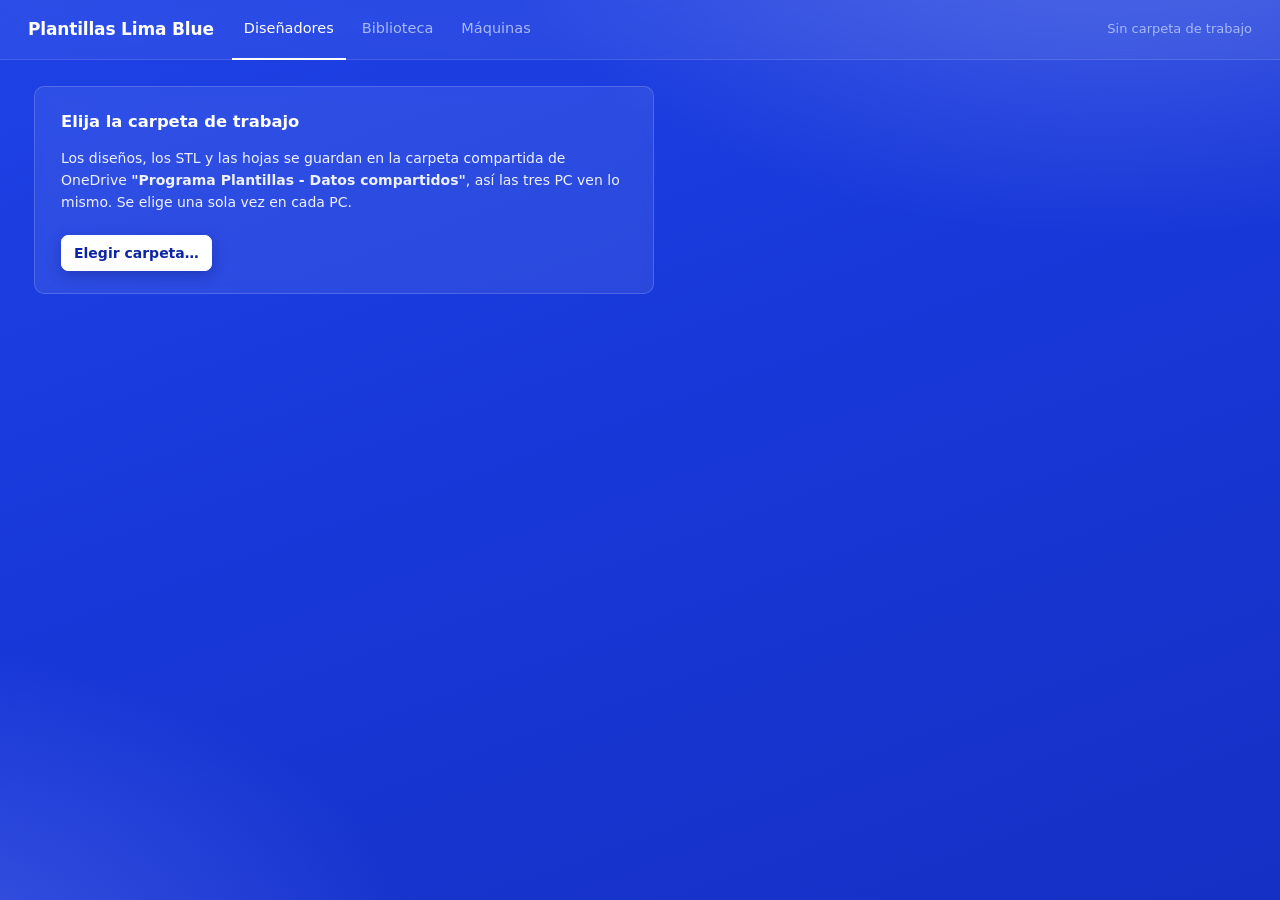
==== commit b7ddfe94: "Marca azul, auditoría, fresado más rápido y seguro, materiales EVA y Bambu H2D - Identidad visual az" ====
--- a/app/index.html
+++ b/app/index.html
@@ -3,6 +3,8 @@
 <head>
 <meta charset="utf-8">
 <meta name="viewport" content="width=device-width, initial-scale=1">
+<!-- ícono de la pestaña (auditoría 2026-11-19: sin él la consola mostraba un error 404) -->
+<link rel="icon" href="data:image/svg+xml,%3Csvg xmlns=%22http://www.w3.org/2000/svg%22 viewBox=%220 0 32 32%22%3E%3Crect width=%2232%22 height=%2232%22 rx=%228%22 fill=%22%231838d9%22/%3E%3Cpath d=%22M12 6c-4 0-6 4-6 10s2 10 6 10c2 0 3-2 3-5V11c0-3-1-5-3-5zm8 0c4 0 6 4 6 10s-2 10-6 10c-2 0-3-2-3-5V11c0-3 1-5 3-5z%22 fill=%22white%22/%3E%3C/svg%3E">
 <title>Plantillas Lima Blue</title>
 <style>
   :root {
@@ -284,6 +286,8 @@
 </style>
 <!-- estética (2026-11-16): quitar esta línea vuelve al aspecto anterior -->
 <link rel="stylesheet" href="estilo.css">
+<!-- identidad visual azul + blanco (2026-11-19): quitar esta línea vuelve al aspecto anterior -->
+<link rel="stylesheet" href="marca.css">
 </head>
 <body>
 <!-- Pantalla de inicio (como la de LutraCAD): diseñadores, sus proyectos y la biblioteca -->
@@ -476,6 +480,9 @@
       <!-- Mesa de trabajo (Ernesto, 2026-11-19, como LutraCAD): se elige aquí; sus parámetros se editan en Inicio → Máquinas -->
       <div class="fila"><label for="mesaElegida">Mesa de trabajo</label><select id="mesaElegida"></select></div>
       <p class="nota-modulo" id="notaMesa"></p>
+      <!-- material EVA (Ernesto, 2026-11-21): Relax S20, Protection S40, Dynamic S50; cada uno con sus velocidades -->
+      <div class="fila"><label for="materialEva">Material EVA</label><select id="materialEva"></select></div>
+      <p class="nota-modulo" id="notaMaterial"></p>
     </section>
     <section data-en="produccion" id="seccionImprimir">
       <h2>Impresión 3D</h2>
--- a/app/marca.css
+++ b/app/marca.css
@@ -0,0 +1,151 @@
+/* Identidad visual del sistema (Ernesto, 2026-11-19): azul eléctrico + blanco, con tonos medios difuminados.
+   Se carga encima de index.html y estilo.css: quitar el <link> a este archivo vuelve al aspecto anterior.
+   Solo cambia colores, tipografía, sombras y espacios; no quita ni mueve controles.
+
+   Paleta
+     azul marca   #1838D9   (fondo de la referencia que mandó Ernesto)
+     azul hondo   #0E24A6   (hover, texto sobre claro)
+     azul noche   #081774   (fondos oscuros: inicio, editor)
+     azul medio   #4F68EC   (degradados, bordes activos)
+     azul niebla  #A9B8F7   (texto secundario sobre azul)
+     tinte        #E8ECFD · #F3F5FE (fondos claros)
+     blanco       #FFFFFF
+   Los colores de función no cambian: ámbar = aviso, rojo = error, verde = bien/elegido, naranja = descarga. */
+
+:root {
+  --marca: #1838d9; --marca-2: #0e24a6; --marca-noche: #081774; --marca-medio: #4f68ec; --marca-niebla: #a9b8f7;
+  --marca-tinte: #e8ecfd; --marca-tinte-2: #f3f5fe;
+  --tinta: #10183a; --suave: #586189; --linea: #dfe4f7; --linea-2: #c8d0f0; --fondo: #f3f5fe; --panel: #ffffff;
+  --acento: #1838d9; --acento-2: #0e24a6; --acento-claro: #e8ecfd; --foco: #8a9cf3;
+  --radio: 10px; --radio-chico: 7px;
+  --sombra-flota: 0 1px 2px rgba(8, 23, 116, .06), 0 8px 24px rgba(8, 23, 116, .10);
+  --degradado-marca: linear-gradient(135deg, #1838d9 0%, #2f4fe6 55%, #4f68ec 100%);
+  --degradado-noche: radial-gradient(1100px 620px at 88% -15%, rgba(255, 255, 255, .22), transparent 60%),
+                     radial-gradient(900px 560px at -10% 110%, rgba(79, 104, 236, .7), transparent 62%),
+                     linear-gradient(160deg, #1f42e6 0%, #1838d9 45%, #1530c4 100%);
+}
+
+/* tipografía: títulos más gruesos y compactos (la referencia es una letra de exhibición pesada y redondeada) */
+body { font-family: "Segoe UI Variable Text", "Segoe UI", system-ui, sans-serif; color: var(--tinta); background: var(--fondo); }
+h1, h2, .inicio-titulo h2, .marca, .accion-corte > b, .accion-corte .pp-cab b {
+  font-family: "Segoe UI Variable Display", "Segoe UI", system-ui, sans-serif; }
+input[type=text]:focus, input[type=number]:focus, input[type=search]:focus, select:focus { outline-color: rgba(24, 56, 217, .2); }
+
+/* ---------- Barra de arriba del diseño: azul marca ---------- */
+header { background: var(--degradado-marca); color: #fff; box-shadow: 0 2px 12px rgba(8, 23, 116, .25); border: 0; }
+header h1 { color: #fff; font-weight: 800; letter-spacing: -.01em; font-size: 16px; }
+header a { color: #fff; opacity: .9; } header a:hover { opacity: 1; }
+header .estado { color: rgba(255, 255, 255, .85); }
+header button, .ir-inicio { background: rgba(255, 255, 255, .14); border: 1px solid rgba(255, 255, 255, .28); color: #fff; }
+header button:hover:not(:disabled) { background: rgba(255, 255, 255, .24); border-color: rgba(255, 255, 255, .45); }
+header button:active:not(:disabled) { background: rgba(255, 255, 255, .3); }
+header button:disabled { opacity: .4; }
+.proyecto-actual { background: #fff; color: var(--marca-2); border: 0; font-weight: 600; }
+.proyecto-actual.sin-proyecto { background: #fff6dc; color: #8a5a00; }
+
+/* ---------- Panel izquierdo ---------- */
+aside { background: linear-gradient(180deg, #f3f5fe 0%, #eef1fd 100%); border-right: 1px solid var(--linea); }
+aside .modulos { background: #fff; border: 1px solid var(--linea); box-shadow: 0 -14px 0 6px #f3f5fe, 0 6px 14px -8px rgba(8, 23, 116, .3); }
+.modulos button { color: var(--suave); }
+.modulos button:hover:not(.activo) { background: var(--marca-tinte); color: var(--marca-2); }
+.modulos button.activo { background: var(--degradado-marca); color: #fff; box-shadow: 0 2px 8px rgba(24, 56, 217, .35); }
+aside section { border: 1px solid var(--linea); border-left: 4px solid var(--marca); box-shadow: 0 1px 2px rgba(8, 23, 116, .05); }
+aside section > h2 { background: linear-gradient(90deg, #e8ecfd 0%, #f3f5fe 100%); }
+aside section > h2 .plegar:hover { background: rgba(24, 56, 217, .08); }
+h2 { color: var(--tinta); font-weight: 700; }
+.plegar .flecha { color: var(--marca); }
+.nota-modulo { color: var(--suave); }
+
+/* campos y botones */
+input[type=text], input[type=number], input[type=search], select { border-color: var(--linea-2); }
+input[type=text]:hover:not(:disabled), input[type=number]:hover:not(:disabled), select:hover:not(:disabled) { border-color: var(--marca-niebla); }
+button:hover:not(:disabled) { border-color: var(--marca-niebla); background: var(--marca-tinte-2); }
+button:active:not(:disabled) { background: var(--marca-tinte); }
+button.primario { background: var(--degradado-marca); border-color: var(--marca); box-shadow: 0 2px 8px rgba(24, 56, 217, .28); }
+button.primario:hover:not(:disabled) { background: var(--marca-2); border-color: var(--marca-2); }
+.botones-tipo button.activo { background: var(--marca-tinte); border-color: var(--marca); box-shadow: inset 0 0 0 1px var(--marca); }
+.botones-tipo button.activo svg { color: var(--marca); }
+.mas-ajustes > summary, .elemento details.ajustes summary { color: var(--marca); }
+.caja-opcion { background: var(--marca-tinte-2); border-color: var(--linea); }
+.caja-opcion > summary { color: var(--marca-2); }
+.interruptor input:checked + .int-pista { background: var(--marca); }
+.elemento { border-left-color: var(--marca-medio); }
+.nota-contorno, .recuperar { background: var(--marca-tinte); border-color: #cfd8fa; }
+.nota-contorno { border-left-color: var(--marca); }
+.st-lista li[aria-selected="true"] { background: var(--marca-tinte); }
+
+/* ---------- Visor 3D: blanco con un halo azul muy suave ---------- */
+.visor { background: radial-gradient(ellipse at 50% 40%, #ffffff 0%, #f1f4fe 55%, #dfe5fb 100%); }
+.herramientas, .barra { border-color: var(--linea); box-shadow: var(--sombra-flota); }
+.herramientas button:hover:not(.activo), .barra button:hover:not(.activo) { background: var(--marca-tinte-2); }
+.herramientas button.activo, .barra button.activo { background: var(--marca); color: #fff; box-shadow: 0 2px 6px rgba(24, 56, 217, .3); }
+.barra button[data-ver-pie]:not(.activo), .barra #verMuestraBarra:not(.activo), .barra #verEscaneoBarra:not(.activo) { background: transparent; color: #9aa3c4; box-shadow: none; }
+.ayuda { color: var(--suave); }
+.accion-corte { border-color: var(--linea); box-shadow: 0 10px 30px rgba(8, 23, 116, .16); }
+#panelPlantilla, #accionCorte { border-top: 3px solid var(--marca); }
+#panelObjeto { border-top: 3px solid var(--marca-medio); }
+.modos-corte { background: var(--marca-tinte); }
+.modos-corte button.activo { background: #fff; color: var(--marca-2); }
+.visor.soltando::after { border-color: var(--marca); background: rgba(24, 56, 217, .08); color: var(--marca-2); }
+
+/* ---------- Inicio, Biblioteca y Máquinas: fondo azul noche con luces difuminadas ---------- */
+.inicio { background: var(--degradado-noche); background-attachment: fixed; color: #eef1ff; }
+.inicio-barra { background: rgba(255, 255, 255, .06); backdrop-filter: blur(8px); border-bottom: 1px solid rgba(255, 255, 255, .12); }
+.inicio-barra .marca { font-weight: 800; font-size: 17px; letter-spacing: -.01em; color: #fff; }
+.inicio-nav button { color: var(--marca-niebla); }
+.inicio-nav button:hover { color: #fff; background: rgba(255, 255, 255, .06); }
+.inicio-nav button.activo { color: #fff; border-bottom-color: #fff; }
+.inicio-carpeta { color: var(--marca-niebla); }
+.inicio-titulo h2 { color: #fff; font-weight: 800; font-size: 28px; letter-spacing: -.015em; text-transform: none; }
+.tarjeta, .inicio-aviso, .bib-lista, .maq-form, .maq-item, .inicio .bib-item, .bib-vacio, table.proyectos {
+  background: rgba(255, 255, 255, .08); border-color: rgba(255, 255, 255, .16); backdrop-filter: blur(6px); }
+.tarjeta:hover, .maq-item:hover, .inicio .bib-item:hover:not(.activo) { border-color: rgba(255, 255, 255, .4); background: rgba(255, 255, 255, .12); }
+.tarjeta-cab { color: #fff; background: rgba(255, 255, 255, .1); }
+.tarjeta-dato, .bib-nota, .bf-dato, .maq-intro, .maq-item span, .bib-calzados, .inicio-carpeta, table.proyectos .vacio { color: var(--marca-niebla); }
+.inicio-aviso h3 { color: #fff; }
+.inicio input[type=text], .inicio input[type=search], .tarjeta input, .nuevo-proyecto input, .inicio-titulo input, .maq-form input[type=text], .maq-form input[type=number], .maq-form textarea {
+  background: rgba(255, 255, 255, .1); border-color: rgba(255, 255, 255, .28); color: #fff; }
+.inicio input::placeholder { color: #b9c5f8; }
+.inicio input:focus, .maq-form input:focus, .maq-form textarea:focus { border-color: #fff; outline: 3px solid rgba(255, 255, 255, .25); }
+.inicio button.abrir, .inicio button.primario, .maq-botones button.primario, .inicio .editor-botones button.primario, .maq-tipos button.activo {
+  background: #fff; color: var(--marca-2); border-color: #fff; font-weight: 700; box-shadow: 0 4px 14px rgba(8, 23, 116, .35); }
+.inicio button.abrir:hover, .inicio button.primario:hover:not(:disabled), .maq-botones button.primario:hover { background: var(--marca-tinte); color: var(--marca-2); }
+.nuevo-proyecto #crearDesdeCarpeta, .maq-nueva, .maq-botones button:not(.primario):not(.peligro), .inicio .bf-acciones button, table.proyectos td button:not(.peligro),
+.elem-botones button, .inicio button.volver { background: rgba(255, 255, 255, .06); border-color: rgba(255, 255, 255, .35); color: #fff; }
+.nuevo-proyecto #crearDesdeCarpeta:hover, .maq-nueva:hover, .inicio .bf-acciones button:hover, table.proyectos td button:hover:not(.peligro) { background: rgba(255, 255, 255, .16); }
+table.proyectos th { background: rgba(255, 255, 255, .1); color: var(--marca-niebla); }
+table.proyectos td { border-top-color: rgba(255, 255, 255, .1); }
+table.proyectos tbody tr:hover { background: rgba(255, 255, 255, .05); }
+.estado { background: rgba(255, 255, 255, .18); color: #fff; }
+.estado.ok { background: #1f9a57; }
+.inicio .bib-item { color: #eef1ff; }
+.inicio .bib-item.activo, .maq-item.activo { background: #fff; color: var(--marca-2); border-color: #fff; box-shadow: none; }
+.inicio .bib-item.activo .bib-cuenta { background: var(--marca-tinte); color: var(--marca-2); }
+.maq-item.activo span { color: var(--suave); }
+.bib-grupo, .maq-grupo legend, .maq-form h4, .bib-cat { color: #fff; }
+.bib-cuenta { background: rgba(255, 255, 255, .14); color: #e3e8ff; }
+.maq-grupo { border-color: rgba(255, 255, 255, .18); background: rgba(255, 255, 255, .04); }
+.maq-campo small, .maq-valor em { color: var(--marca-niebla); }
+.maq-ayuda { background: rgba(255, 255, 255, .22); color: #fff; }
+.maq-msg { color: #b7f5cf; }
+.maq-tipos { background: rgba(255, 255, 255, .1); }
+.maq-tipos button { color: #dfe5ff; }
+.bib-seccion { border-top-color: rgba(255, 255, 255, .18); }
+
+/* editor de elementos y de hormas (ventanas oscuras) */
+#editorElemento { background: rgba(8, 23, 116, .55); backdrop-filter: blur(4px); }
+.editor-elem { background: var(--degradado-noche); border-color: rgba(255, 255, 255, .18); }
+.editor-elem h3 { color: #fff; font-weight: 800; }
+.editor-campos label { color: #dfe5ff; }
+.editor-vista { color: var(--marca-niebla); }
+.editor-elem .ed-caja-herr button.activo, .ed-caja-botones button.activo, .editor-elem .eh-barra button.primario { background: #fff; color: var(--marca-2); border-color: #fff; }
+.ed-vistas, .eh-barra { background: rgba(8, 23, 116, .85); }
+.editor-3d { background: radial-gradient(ellipse at 50% 40%, #ffffff 0%, #eef1fe 60%, #d9e0fb 100%); }
+
+/* ventana "Agregar elemento" */
+.ventana-elementos::backdrop { background: rgba(8, 23, 116, .45); backdrop-filter: blur(3px); }
+.ve-cab { background: var(--degradado-marca); color: #fff; }
+.ve-cab h2 { color: #fff; }
+.ve-cab button { background: rgba(255, 255, 255, .15); border-color: rgba(255, 255, 255, .35); color: #fff; }
+.ve-tarjeta { background: var(--marca-tinte-2); }
+.ve-tarjeta:hover { border-color: var(--marca); background: var(--marca-tinte); }
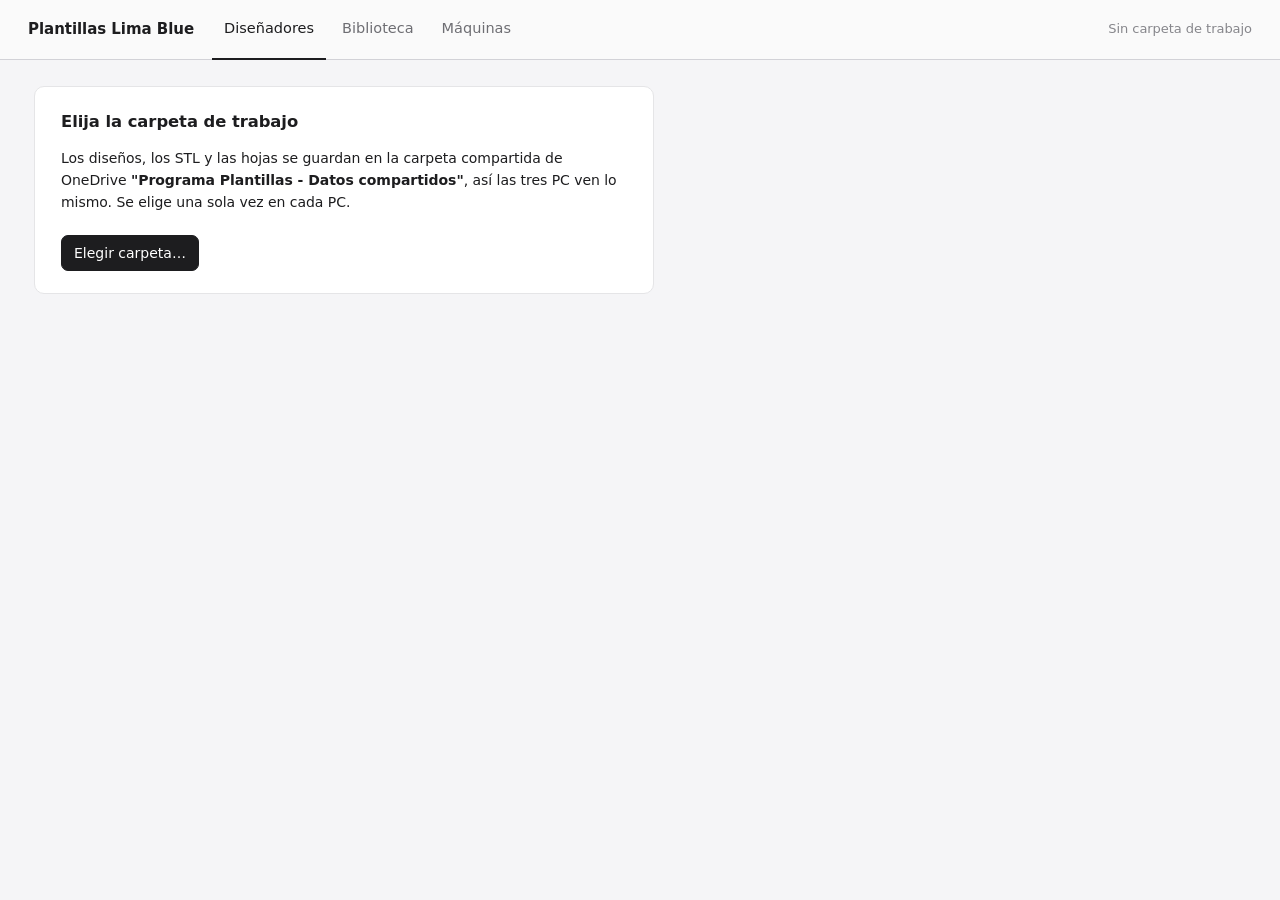
==== commit b8b3fd38: "Pacientes con varios diseños, materiales de impresión, zonas dibujadas y tema blanco grafito - Inici" ====
--- a/app/index.html
+++ b/app/index.html
@@ -286,8 +286,9 @@
 </style>
 <!-- estética (2026-11-16): quitar esta línea vuelve al aspecto anterior -->
 <link rel="stylesheet" href="estilo.css">
-<!-- identidad visual azul + blanco (2026-11-19): quitar esta línea vuelve al aspecto anterior -->
-<link rel="stylesheet" href="marca.css">
+<!-- tema "Blanco grafito" (2026-11-23, propuesta D). El azul de antes está en marca.css: para volver a él, cambiar
+     tema.css por marca.css en esta línea -->
+<link rel="stylesheet" href="tema.css">
 </head>
 <body>
 <!-- Pantalla de inicio (como la de LutraCAD): diseñadores, sus proyectos y la biblioteca -->
@@ -338,7 +339,9 @@
       <input type="text" id="paciente" class="ancho-total" placeholder="Nombre del paciente" style="margin-top:8px">
     </section>
     <section data-en="base">
-      <h2>Escaneo del pie</h2>
+      <!-- 2026-11-21 (Ernesto): escaneo y muestra en un mismo módulo -->
+      <h2>Escaneo y muestra</h2>
+      <h3 class="subtitulo">Escaneo del pie (3D)</h3>
       <div class="botones">
         <button id="abrirEscaneo">Abrir escaneo (STL)…</button>
         <input type="file" id="archivoEscaneo" accept=".stl" multiple hidden>
@@ -346,9 +349,7 @@
       <label class="auto" style="margin-top:8px"><input type="checkbox" id="verEscaneo" checked> Mostrar sobre la plantilla</label>
       <!-- 2026-11-19 (Ernesto): solo abrir el escaneo; sin las medidas del pie ni "Usar las medidas del escaneo" -->
       <table class="medidas"><tbody id="medidasEscaneo"></tbody></table>
-    </section>
-    <section data-en="base">
-      <h2>Muestra 2D</h2>
+      <h3 class="subtitulo separado">Muestra 2D</h3>
       <div class="botones">
         <button id="abrirMuestra">Abrir muestra (PDF o PNG)…</button>
         <input type="file" id="archivoMuestra" accept=".png,image/png,.pdf,application/pdf" hidden>
@@ -391,9 +392,10 @@
         <div class="botones-tipo" role="radiogroup" aria-labelledby="etTipoDiseno" id="botonesTipo"></div>
         <select id="tipoDiseno" hidden aria-hidden="true" tabindex="-1"></select></div>
       <div class="fila ancha"><label for="horma">Horma</label><select id="horma" title="Forma de la plantilla según el calzado. Una horma delgada o estándar pone ese tipo de diseño."></select></div>
-      <div class="fila ancha"><label for="cuadro">Cuadro de tallas</label><select id="cuadro"></select></div>
+      <!-- 2026-11-21 (Ernesto): sin la fila "Cuadro de tallas"; el cuadro (Hombre, Dama, EU) se elige arriba de la lista de tallas -->
       <div class="fila ancha"><span class="etiqueta" id="etTalla">Talla</span>
         <select id="talla" hidden aria-hidden="true" tabindex="-1"></select>
+        <select id="cuadro" hidden aria-hidden="true" tabindex="-1"></select>
         <div class="sel-talla" id="selTalla">
           <button type="button" class="st-boton" aria-haspopup="listbox" aria-expanded="false" aria-labelledby="etTalla"><span class="st-actual"></span><span class="st-flecha" aria-hidden="true">▾</span></button>
           <ul class="st-lista" role="listbox" aria-labelledby="etTalla" hidden></ul>
@@ -429,7 +431,7 @@
       <div class="fila"><label for="antepie">Antepié (espesor)</label><span class="campo"><input type="number" id="antepie" min="0.8" max="6" step="0.1"><span class="unidad">mm</span></span></div>
       <details class="mas-ajustes" id="masAjustes"><summary>Más ajustes</summary>
         <div class="fila"><label for="arcoPos">Ubicación del arco</label><span class="campo"><input type="number" id="arcoPos" min="28" max="52" step="1"><span class="unidad">%</span></span>
-          <label class="auto"><input type="checkbox" id="arcoPosAuto" checked> Como la horma (guía de tallas: 35 % del largo desde el talón, como LutraCAD)</label></div>
+          <label class="auto"><input type="checkbox" id="arcoPosAuto" checked> Como la horma (% del largo desde el talón)</label></div>
         <div class="fila"><label for="canto">Canto del borde</label><span class="campo"><input type="number" id="canto" min="0.8" max="4" step="0.1"><span class="unidad">mm</span></span></div>
       </details>
       <div class="fila" id="filaContacto" hidden><label for="contactoPct">Contacto con el pie</label><span class="campo"><input type="number" id="contactoPct" min="0" max="100" step="5" value="100"><span class="unidad">%</span></span>
@@ -488,6 +490,8 @@
       <h2>Impresión 3D</h2>
       <div class="fila"><label for="impresoraElegida">Impresora</label><select id="impresoraElegida"></select></div>
       <p class="nota-modulo" id="notaImpresora"></p>
+      <!-- material de impresión (Ernesto, 2026-11-22): Class TPU, Glam TPU, 3D -->
+      <div class="fila"><label for="materialResina">Material</label><select id="materialResina"></select></div>
       <p class="nota-modulo">Plantilla maciza con la base curva y canto fino, para imprimir en resina. El STL se genera en 4. Exportar.</p>
     </section>
     <section data-en="base diseno produccion exportar">
@@ -520,6 +524,7 @@
       <button data-herr="regla" title="Regla: clic en un punto y clic en otro para ver la distancia en mm (tecla R). Con Mayús la línea queda recta en la vista; Esc cancela.">Regla</button>
       <button id="lineaCorte" hidden title="Editar la línea de corte (el contorno de la plantilla), como en LutraCAD">Línea de corte</button>
       <button data-herr="corte" title="Clic en la plantilla para ver su perfil a lo ancho y a lo largo por ese punto">Corte</button>
+      <button data-herr="zona" title="Dibujar una zona a mano: relleno (prótesis de dedos) o descarga hueca. Clic para poner puntos; clic en el primero o Enter para cerrar, Retroceso borra el último, Esc cancela (tecla Z)">Dibujar zona</button>
       <button data-herr="mapa" title="Pintar la plantilla según su altura">Mapa de alturas</button>
       <button data-herr="ajuste" title="Pintar dónde la plantilla toca, deja hueco o presiona el pie del escaneo" hidden>Ajuste al pie</button>
       <button id="borrarMedidas" hidden>Borrar medidas</button>
@@ -541,6 +546,29 @@
         <button id="ppReflejar" class="ancho primario"></button>
       </div>
       <p class="pp-nota" id="ppNota"></p>
+    </div>
+    <!-- zona dibujada a mano (Ernesto, 2026-11-22): relleno de dedos (prótesis) o descarga hueca -->
+    <div class="accion-corte" id="panelZona" hidden>
+      <div class="pp-cab"><b id="pzNombre">Zona</b><button id="pzCerrar" title="Dejar de elegir la zona (Esc)" aria-label="Cerrar">×</button></div>
+      <div class="modos-corte pz-tipos" role="group" aria-label="Tipo de zona">
+        <button data-tipo-zona="relleno" title="Sube la plantilla en la zona: relleno de dedos que faltan (prótesis)">Relleno</button>
+        <button data-tipo-zona="descarga" title="Hunde la plantilla en la zona (descarga hueca), sin pasar del espesor mínimo">Descarga hueca</button>
+      </div>
+      <p id="pzAyuda"></p>
+      <div id="pzValores">
+        <!-- fondo de la descarga (2026-11-22): copia la forma (cada punto baja lo mismo) o queda plano -->
+        <div class="modos-corte pz-fondo" id="pzFondo" role="group" aria-label="Fondo de la descarga">
+          <button data-fondo-zona="forma" title="Cada punto baja la profundidad desde donde estaba: el fondo copia la forma del arco">Sigue la forma</button>
+          <button data-fondo-zona="plano" title="El fondo queda horizontal, la profundidad debajo del punto más alto de la zona; lo que ya está más bajo no se toca">Fondo plano</button>
+        </div>
+        <label><span id="pzEtqAltura">Altura</span> <input type="number" id="pzAltura" min="0.5" max="40" step="0.5"> mm</label>
+        <label title="Cuánto tarda en llegar a la altura desde el contorno dibujado: poco = pared casi recta; mucho = rampa suave">Borde suave <input type="number" id="pzBorde" min="0.5" max="30" step="0.5"> mm</label>
+        <div class="pe-botones">
+          <button id="pzReflejar" title="Copia esta zona al otro pie, en espejo">Copiar al otro pie</button>
+          <button id="pzRedibujar" title="Volver a dibujar el contorno de esta zona">Redibujar</button>
+          <button id="pzBorrar" class="peligro" title="Quitar esta zona (Supr)">Eliminar</button>
+        </div>
+      </div>
     </div>
     <!-- panel del elemento elegido (como "Configuración de recursos" de LutraCAD) -->
     <div class="accion-corte" id="panelElemento" hidden>
@@ -609,6 +637,11 @@
     <canvas id="cuboVistas" class="cubo-vistas" title="Clic en una cara o esquina para mirar desde ahí; arrastrar para girar" aria-label="Cubo de vistas"></canvas>
     <div class="panel-corte" id="panelCorte" hidden>
       <canvas id="graficoCorte" aria-label="Perfil de la plantilla en el corte"></canvas>
+      <!-- un solo perfil a la vez, usando todo el ancho (Ernesto, 2026-11-22) -->
+      <div class="modos-corte vista-corte" id="vistaCorte" role="group" aria-label="Qué perfil ver">
+        <button data-vista="ancho" class="activo">A lo ancho</button>
+        <button data-vista="largo">A lo largo</button>
+      </div>
       <button id="cerrarCorte" title="Cerrar el corte" aria-label="Cerrar el corte">×</button>
     </div>
     <div class="ayuda">Arrastrar: mover · Clic derecho + arrastrar: girar · Rueda: acercar · Ctrl+arrastrar elemento: girarlo · Teclas: 1–5 vistas, M medir, R regla, A alturas, Ctrl+Z deshacer</div>
--- a/app/estilo.css
+++ b/app/estilo.css
@@ -168,6 +168,9 @@
 #panelPlantilla .pp-cab button:hover { background: #f1f4f8; }
 #panelElemento { border-top: 3px solid var(--verde); }
 .panel-corte { border-radius: 10px; box-shadow: var(--sombra-flota); }
+.panel-corte .vista-corte { position: absolute; top: 6px; right: 40px; margin: 0; display: grid; grid-template-columns: 1fr 1fr; }
+.panel-corte .vista-corte button { position: static; width: auto; height: 26px; padding: 0 12px; font-size: 12px; color: var(--tinta); }
+.panel-corte .vista-corte button.activo { color: var(--acento-2); }
 
 /* ---------- Pantalla de inicio y Biblioteca ---------- */
 /* fondo azul oscuro parejo (sin degradé ni brillos); un solo color de acento */
@@ -193,6 +196,13 @@
 table.proyectos { background: #162c4f; border: 1px solid rgba(255, 255, 255, .08); border-radius: var(--radio); }
 table.proyectos th { background: rgba(0, 0, 0, .18); color: #a9b9d0; }
 table.proyectos tbody tr:hover td { background: rgba(255, 255, 255, .03); }
+/* diseños de un paciente: material y tipo de calzado se eligen en la misma fila (2026-11-22) */
+table.disenos select, table.disenos input[type=text] { height: 30px; width: 100%; min-width: 130px; background: rgba(255, 255, 255, .07); border: 1px solid rgba(255, 255, 255, .22); border-radius: var(--radio-chico); color: #fff; padding: 0 8px; }
+table.disenos select option { color: #17202b; background: #fff; }
+table.disenos .acciones-proyecto { white-space: nowrap; }
+.modos-corte.pz-tipos, .modos-corte.pz-fondo { grid-template-columns: 1fr 1fr; }
+.modos-corte.pz-fondo { margin: 0 0 8px; }
+.tabla-ancha { overflow-x: auto; border-radius: var(--radio); }
 .inicio-aviso { background: #162c4f; border-radius: var(--radio); }
 .inicio-aviso h3 { color: #fff; }
 .bib-cat { color: #c9d6ea; text-transform: none; letter-spacing: 0; font-size: 14.5px; font-weight: 600; }
@@ -344,3 +354,12 @@
 .maq-cab { display: flex; align-items: center; gap: 16px; flex-wrap: wrap; margin-bottom: 12px; }
 .maq-cab .maq-tipos, .maq-cab .maq-intro { margin: 0; }
 .maq-cab .maq-intro { flex: 1 1 300px; }
+/* subtítulos dentro de un módulo (escaneo y muestra juntos, 2026-11-21) */
+aside section h3.subtitulo { font-size: 11px; font-weight: 700; text-transform: uppercase; letter-spacing: .05em; color: var(--suave, #5b6478); margin: 2px 0 8px; }
+aside section h3.subtitulo.separado { margin-top: 16px; padding-top: 12px; border-top: 1px solid rgba(24, 56, 217, .14); }
+/* cuadro de tallas arriba de la lista de tallas (2026-11-21: sin fila "Cuadro de tallas") */
+.st-lista li.st-cuadros { position: sticky; top: -4px; z-index: 1; display: flex; gap: 4px; padding: 6px 4px; margin: -4px -4px 4px; background: #fff;
+  border-bottom: 1px solid var(--linea-2); cursor: default; }
+.st-lista li.st-cuadros:hover { background: #fff; }
+.st-cuadros button { flex: 1; padding: 4px 6px; font-size: 12px; border-radius: 999px; border: 1px solid var(--linea-2); background: #fff; cursor: pointer; }
+.st-cuadros button.activo { background: var(--marca, #1838d9); border-color: var(--marca, #1838d9); color: #fff; font-weight: 600; }
--- a/app/tema.css
+++ b/app/tema.css
@@ -0,0 +1,193 @@
+/* Tema "Blanco grafito" (Ernesto, 2026-11-23, propuesta D, limpio como Apple).
+   Se carga después de estilo.css y reemplaza a marca.css (el azul de antes): para volver al azul, en index.html cambiar
+   el <link> de tema.css por el de marca.css.
+   Idea: casi todo blanco y gris muy claro, líneas finas, un solo acento gris grafito para lo elegido y lo activo. Lo
+   único con color fuerte es lo que se diseña: descargas y zonas en azul, elementos en índigo, relleno en rojo.
+
+   Paleta
+     blanco        #FFFFFF   paneles, tarjetas, visor
+     gris claro    #F5F5F7   fondo, barra lateral
+     gris 2        #EDEDF0   controles segmentados, campos
+     línea         #E5E5E7   · línea 2 #D2D2D7
+     tinta         #1D1D1F   texto y acento (grafito)
+     secundario    #6E6E73   · terciario #86868B
+     azul          #007AFF   descargas, zonas, enlaces, foco
+     verde #34C759 (bien) · ámbar #FF9F0A (aviso) · rojo #FF3B30 (error) */
+
+:root {
+  --tinta: #1d1d1f; --suave: #6e6e73; --tercero: #86868b; --linea: #e5e5e7; --linea-2: #d2d2d7; --fondo: #f5f5f7; --panel: #ffffff;
+  --gris-2: #ededf0; --gris-3: #e3e3e8;
+  --acento: #1d1d1f; --acento-2: #1d1d1f; --acento-claro: #ededf0; --foco: #007aff; --azul: #007aff;
+  --verde: #248a3d; --verde-claro: #eaf7ee; --ambar: #c27c00; --aviso: #fff8eb; --aviso-borde: #ffd48a; --mal: #d70015; --ok: #248a3d;
+  --radio: 10px; --radio-chico: 7px;
+  --sombra-flota: 0 0 0 0.5px rgba(0, 0, 0, .08), 0 4px 16px rgba(0, 0, 0, .06);
+  /* lo que todavía nombre los colores de marca, en grafito */
+  --marca: #1d1d1f; --marca-2: #1d1d1f; --marca-tinte: #ededf0; --marca-tinte-2: #f5f5f7;
+}
+
+body { font-family: -apple-system, BlinkMacSystemFont, "SF Pro Text", "Segoe UI Variable Text", "Segoe UI", system-ui, sans-serif;
+       color: var(--tinta); background: var(--fondo); letter-spacing: -.003em; }
+h1, h2, .inicio-titulo h2 { font-family: -apple-system, BlinkMacSystemFont, "SF Pro Display", "Segoe UI Variable Display", "Segoe UI", system-ui, sans-serif; }
+
+/* foco: anillo azul fino, como macOS */
+button:focus-visible, summary:focus-visible, input[type=checkbox]:focus-visible, a:focus-visible, .plegar:focus-visible { outline: 2px solid rgba(0, 122, 255, .55); }
+input[type=text]:focus, input[type=number]:focus, input[type=search]:focus, select:focus { outline: 3px solid rgba(0, 122, 255, .22); border-color: #7fb7ff; }
+input[type=checkbox] { accent-color: var(--tinta); }
+
+/* ---------- Barra de arriba: blanca, línea fina abajo ---------- */
+header { background: rgba(250, 250, 250, .96); color: var(--tinta); box-shadow: none; border-bottom: 0.5px solid var(--linea-2); }
+header h1 { color: var(--tinta); font-weight: 600; font-size: 15px; }
+header .estado { color: var(--tercero); }
+header button, .ir-inicio { background: #fff; border: 0.5px solid var(--linea-2); color: var(--tinta); box-shadow: 0 0.5px 1px rgba(0, 0, 0, .06); }
+header button:hover:not(:disabled) { background: var(--fondo); border-color: var(--linea-2); }
+header button:disabled { opacity: .4; }
+.proyecto-actual { background: var(--gris-2); color: var(--tinta); border: 0; font-weight: 500; }
+.proyecto-actual.sin-proyecto { background: var(--aviso); color: #8a5a00; }
+
+/* ---------- Panel izquierdo: lista simple sobre gris claro ---------- */
+aside { background: var(--fondo); border-right: 0.5px solid var(--linea-2); }
+aside .modulos, .modulos { background: var(--gris-2); border: 0; border-radius: 9px; padding: 2px; box-shadow: 0 -14px 0 6px var(--fondo); }
+.modulos button { color: var(--suave); font-weight: 500; height: 30px; border-radius: 7px; }
+.modulos button:hover:not(.activo) { background: rgba(255, 255, 255, .55); color: var(--tinta); }
+.modulos button.activo { background: #fff; color: var(--tinta); box-shadow: 0 0 0 0.5px rgba(0, 0, 0, .06), 0 1px 3px rgba(0, 0, 0, .1); }
+aside section { background: #fff; border: 0.5px solid var(--linea); border-left: 0.5px solid var(--linea); border-radius: 12px; box-shadow: none; }
+aside section:last-child { border-bottom: 0.5px solid var(--linea); }
+aside section > h2 { background: transparent; border-bottom: 0.5px solid var(--linea); font-weight: 600; }
+aside section.cerrada > h2 { border-bottom: 0; }
+aside section > h2 .plegar:hover, .plegar:hover { background: var(--fondo); }
+h2 { color: var(--tinta); font-weight: 600; }
+.plegar .flecha { color: var(--tercero); }
+.plegar .resumen, .nota-modulo, .nota-largo, .unidad { color: var(--tercero); }
+aside section h3.subtitulo { color: var(--tercero); font-weight: 600; letter-spacing: .03em; }
+aside section h3.subtitulo.separado { border-top: 0.5px solid var(--linea); }
+
+/* campos */
+input[type=text], input[type=number], input[type=search], select { background: #fff; border: 0.5px solid var(--linea-2); border-radius: var(--radio-chico); }
+input[type=text]:hover:not(:disabled), input[type=number]:hover:not(:disabled), select:hover:not(:disabled) { border-color: #b8b8bd; }
+input:disabled, select:disabled, input.bloqueado { background: var(--fondo); color: var(--tercero); border-color: var(--linea); }
+input.bloqueado:hover:not(:disabled) { border-color: var(--linea-2); background: var(--gris-2); }
+.sel-talla .st-boton { border: 0.5px solid var(--linea-2); }
+.sel-talla.abierta .st-boton { border-color: #7fb7ff; outline: 3px solid rgba(0, 122, 255, .22); }
+.st-lista { border: 0.5px solid var(--linea-2); box-shadow: 0 8px 28px rgba(0, 0, 0, .12); }
+.st-lista li:hover { background: var(--fondo); }
+.st-lista li[aria-selected="true"] { background: var(--gris-2); }
+.st-lista li[aria-selected="true"] b { color: var(--tinta); }
+.st-cuadros button { border: 0.5px solid var(--linea-2); }
+.st-cuadros button.activo { background: var(--tinta); border-color: var(--tinta); color: #fff; }
+
+/* botones: blancos con línea fina; el principal, grafito */
+button { border: 0.5px solid var(--linea-2); background: #fff; color: var(--tinta); }
+button:hover:not(:disabled) { border-color: var(--linea-2); background: var(--fondo); }
+button:active:not(:disabled) { background: var(--gris-2); }
+button.primario { background: var(--tinta); border-color: var(--tinta); color: #fff; box-shadow: none; }
+button.primario:hover:not(:disabled) { background: #3a3a3c; border-color: #3a3a3c; }
+button.peligro { color: var(--mal); }
+.botones-tipo button { border: 0.5px solid var(--linea-2); }
+.botones-tipo button svg { color: #aeaeb2; }
+.botones-tipo button:hover:not(.activo):not(:disabled) { background: var(--fondo); border-color: var(--linea-2); }
+.botones-tipo button.activo { border-color: var(--tinta); background: var(--fondo); box-shadow: inset 0 0 0 1px var(--tinta); }
+.botones-tipo button.activo svg, .botones-tipo button.activo .bt-nombre { color: var(--tinta); }
+.mas-ajustes > summary, .elemento details.ajustes summary { color: var(--azul); }
+.caja-opcion { background: var(--fondo); border: 0.5px solid var(--linea); }
+.caja-opcion > summary { color: var(--tinta); }
+.caja-opcion .co-estado.si { color: var(--azul); }
+.interruptor input:checked + .int-pista { background: #34c759; }
+.elemento { border: 0.5px solid var(--linea); border-left: 3px solid #5e5ce6; border-radius: 10px; }
+.elemento.descarga { border-left-color: var(--azul); }
+.elemento.activo { border-color: #34c759; border-left-color: #34c759; background: var(--verde-claro); }
+.nota-contorno, .recuperar { background: var(--fondo); border: 0.5px solid var(--linea); }
+.nota-contorno { border-left: 3px solid var(--tinta); }
+.avisos li { background: var(--aviso); border: 0.5px solid var(--aviso-borde); border-left: 3px solid #ff9f0a; }
+
+/* ---------- Visor 3D: blanco casi plano; herramientas flotantes con línea finísima ---------- */
+.visor { background: radial-gradient(ellipse at 50% 40%, #ffffff 0%, #f7f7f9 60%, #efeff2 100%); }
+.herramientas, .barra { background: rgba(255, 255, 255, .92); border: 0; border-radius: 10px; box-shadow: var(--sombra-flota); backdrop-filter: blur(12px); }
+.herramientas button, .barra button { border: 0; color: var(--tinta); font-weight: 500; }
+.herramientas button:hover:not(.activo), .barra button:hover:not(.activo) { background: var(--fondo); }
+.herramientas button.activo, .barra button.activo { background: var(--tinta); color: #fff; box-shadow: none; }
+.barra button[data-ver-pie]:not(.activo), .barra #verMuestraBarra:not(.activo), .barra #verEscaneoBarra:not(.activo) { background: transparent; color: #aeaeb2; }
+.ayuda { background: rgba(255, 255, 255, .9); color: var(--tercero); box-shadow: var(--sombra-flota); }
+.leyenda { box-shadow: var(--sombra-flota); }
+/* paneles flotantes (inspector): blancos, esquinas redondeadas, sin franjas de color */
+.accion-corte { background: rgba(255, 255, 255, .97); border: 0; border-radius: 14px; box-shadow: 0 0 0 0.5px rgba(0, 0, 0, .1), 0 12px 32px rgba(0, 0, 0, .12); backdrop-filter: blur(14px); }
+#panelPlantilla, #accionCorte, #panelObjeto, #panelElemento { border-top: 0; }
+.accion-corte p { color: var(--suave); }
+.modos-corte { background: var(--gris-2); border-radius: 8px; }
+.modos-corte button { border: 0; color: var(--suave); }
+.modos-corte button.activo { background: #fff; color: var(--tinta); box-shadow: 0 0 0 0.5px rgba(0, 0, 0, .06), 0 1px 3px rgba(0, 0, 0, .1); }
+.panel-corte { background: rgba(255, 255, 255, .97); border: 0; box-shadow: 0 0 0 0.5px rgba(0, 0, 0, .1), 0 8px 24px rgba(0, 0, 0, .1); }
+.panel-corte .vista-corte button.activo { color: var(--tinta); }
+.visor.soltando::after { border-color: var(--azul); background: rgba(0, 122, 255, .06); color: var(--azul); }
+
+/* ---------- Inicio, Biblioteca y Máquinas: claros, como el resto ---------- */
+.inicio { background: var(--fondo); color: var(--tinta); }
+.inicio-barra { background: rgba(250, 250, 250, .96); border-bottom: 0.5px solid var(--linea-2); backdrop-filter: blur(12px); }
+.inicio-barra .marca { color: var(--tinta); font-weight: 600; font-size: 15px; }
+.inicio-nav button { color: var(--suave); border-bottom: 2px solid transparent; }
+.inicio-nav button:hover { color: var(--tinta); background: transparent; }
+.inicio-nav button.activo { color: var(--tinta); border-bottom-color: var(--tinta); }
+.inicio-carpeta { color: var(--tercero); }
+.inicio-titulo h2 { color: var(--tinta); font-weight: 700; font-size: 26px; letter-spacing: -.02em; }
+.tarjeta, .inicio-aviso, .bib-lista, .maq-form, .maq-item, .inicio .bib-item, .bib-vacio, table.proyectos {
+  background: #fff; border: 0.5px solid var(--linea); color: var(--tinta); backdrop-filter: none; box-shadow: none; }
+.tarjeta:hover, .maq-item:hover, .inicio .bib-item:hover:not(.activo) { border-color: var(--linea-2); background: #fff; box-shadow: 0 2px 10px rgba(0, 0, 0, .05); }
+.tarjeta.nueva { background: transparent; border: 1px dashed var(--linea-2); }
+.tarjeta-cab { color: var(--verde); background: var(--fondo); }
+.tarjeta-dato, .bib-nota, .bf-dato, .maq-intro, .maq-item span, .bib-calzados, table.proyectos .vacio, .maq-campo small, .maq-valor em { color: var(--tercero); }
+.inicio-aviso h3, .bf-nombre, .bib-grupo, .maq-grupo legend, .maq-form h4, .bib-cat { color: var(--tinta); }
+.bib-grupo, .maq-grupo legend, .maq-form h4 { color: var(--tercero); }
+.inicio input[type=text], .inicio input[type=search], .tarjeta input, .nuevo-proyecto input, .inicio-titulo input,
+.maq-form input[type=text], .maq-form input[type=number], .maq-form textarea, table.disenos select, table.disenos input[type=text] {
+  background: #fff; border: 0.5px solid var(--linea-2); color: var(--tinta); }
+.inicio input::placeholder, .maq-form textarea::placeholder { color: #aeaeb2; }
+.inicio input:focus, .maq-form input:focus, .maq-form textarea:focus, table.disenos select:focus { border-color: #7fb7ff; outline: 3px solid rgba(0, 122, 255, .22); }
+table.disenos select option { color: var(--tinta); background: #fff; }
+/* botones de Inicio: el principal en grafito, los demás blancos con línea fina */
+.inicio button.abrir, .inicio button.primario, .maq-botones button.primario, .inicio .editor-botones button.primario {
+  background: var(--tinta); color: #fff; border: 0.5px solid var(--tinta); font-weight: 500; box-shadow: none; }
+.inicio button.abrir:hover, .inicio button.primario:hover:not(:disabled), .maq-botones button.primario:hover { background: #3a3a3c; color: #fff; }
+.nuevo-proyecto #crearDesdeCarpeta, .maq-nueva, .maq-botones button:not(.primario):not(.peligro), .inicio .bf-acciones button, table.proyectos td button:not(.peligro),
+.elem-botones button, .inicio button.volver {
+  background: #fff; border: 0.5px solid var(--linea-2); color: var(--tinta); }
+.nuevo-proyecto #crearDesdeCarpeta:hover, .maq-nueva:hover, .inicio .bf-acciones button:hover, table.proyectos td button:hover:not(.peligro), .inicio button.volver:hover { background: var(--fondo); }
+.maq-nueva { border-style: dashed; }
+.inicio button.peligro, .maq-botones button.peligro { background: #fff; color: var(--mal); border: 0.5px solid var(--linea-2); }
+table.proyectos { border-radius: 12px; overflow: hidden; }
+table.proyectos th { background: var(--fondo); color: var(--tercero); font-weight: 500; }
+table.proyectos td { border-top: 0.5px solid var(--linea); }
+table.proyectos tbody tr:hover td, table.proyectos tbody tr:hover { background: #fafafa; }
+.estado { background: var(--gris-2); color: var(--suave); }
+.estado.ok { background: #e3f6e8; color: var(--verde); }
+/* Biblioteca */
+.inicio .bib-item { color: var(--tinta); }
+.inicio .bib-item.activo, .maq-item.activo { background: var(--tinta); color: #fff; border-color: var(--tinta); box-shadow: none; }
+.inicio .bib-item.activo .bib-cuenta { background: rgba(255, 255, 255, .2); color: #fff; }
+.maq-item.activo span { color: #c7c7cc; }
+.bib-cuenta { background: var(--gris-2); color: var(--suave); }
+.bib-fila + .bib-fila { border-top: 0.5px solid var(--linea); }
+.bib-fila:hover { background: #fafafa; }
+.inicio .bf-acciones .estrella { background: var(--gris-2); color: #aeaeb2; }
+.inicio .bf-acciones .estrella.si { color: #ff9f0a; }
+.bib-seccion { border-top-color: var(--linea); }
+/* Máquinas */
+.maq-tipos { background: var(--gris-2); }
+.maq-tipos button { color: var(--suave); }
+.maq-tipos button.activo { background: #fff; color: var(--tinta); box-shadow: 0 0 0 0.5px rgba(0, 0, 0, .06), 0 1px 3px rgba(0, 0, 0, .1); }
+.maq-grupo { border: 0.5px solid var(--linea); background: var(--fondo); }
+.maq-ayuda { background: var(--gris-2); color: var(--suave); }
+.maq-msg { color: var(--verde); }
+
+/* editores (elemento y horma) y ventana "Agregar elemento": claros */
+#editorElemento { background: rgba(0, 0, 0, .25); backdrop-filter: blur(4px); }
+.editor-elem { background: #fff; color: var(--tinta); border: 0.5px solid var(--linea-2); }
+.editor-elem h3 { color: var(--tinta); font-weight: 600; }
+.editor-campos label, .editor-vista { color: var(--suave); }
+.editor-elem .ed-caja-herr button.activo, .ed-caja-botones button.activo, .editor-elem .eh-barra button.primario { background: var(--tinta); color: #fff; border-color: var(--tinta); }
+.ed-vistas, .eh-barra { background: rgba(255, 255, 255, .94); color: var(--tinta); box-shadow: var(--sombra-flota); }
+.editor-3d { background: radial-gradient(ellipse at 50% 40%, #ffffff 0%, #f7f7f9 60%, #efeff2 100%); }
+.ventana-elementos { border: 0.5px solid var(--linea-2); border-radius: 14px; }
+.ventana-elementos::backdrop { background: rgba(0, 0, 0, .25); backdrop-filter: blur(3px); }
+.ve-cab { background: #fff; color: var(--tinta); border-bottom: 0.5px solid var(--linea); }
+.ve-cab h2 { color: var(--tinta); }
+.ve-tarjeta { background: var(--fondo); border: 0.5px solid var(--linea); }
+.ve-tarjeta:hover { border-color: var(--linea-2); background: #fff; }
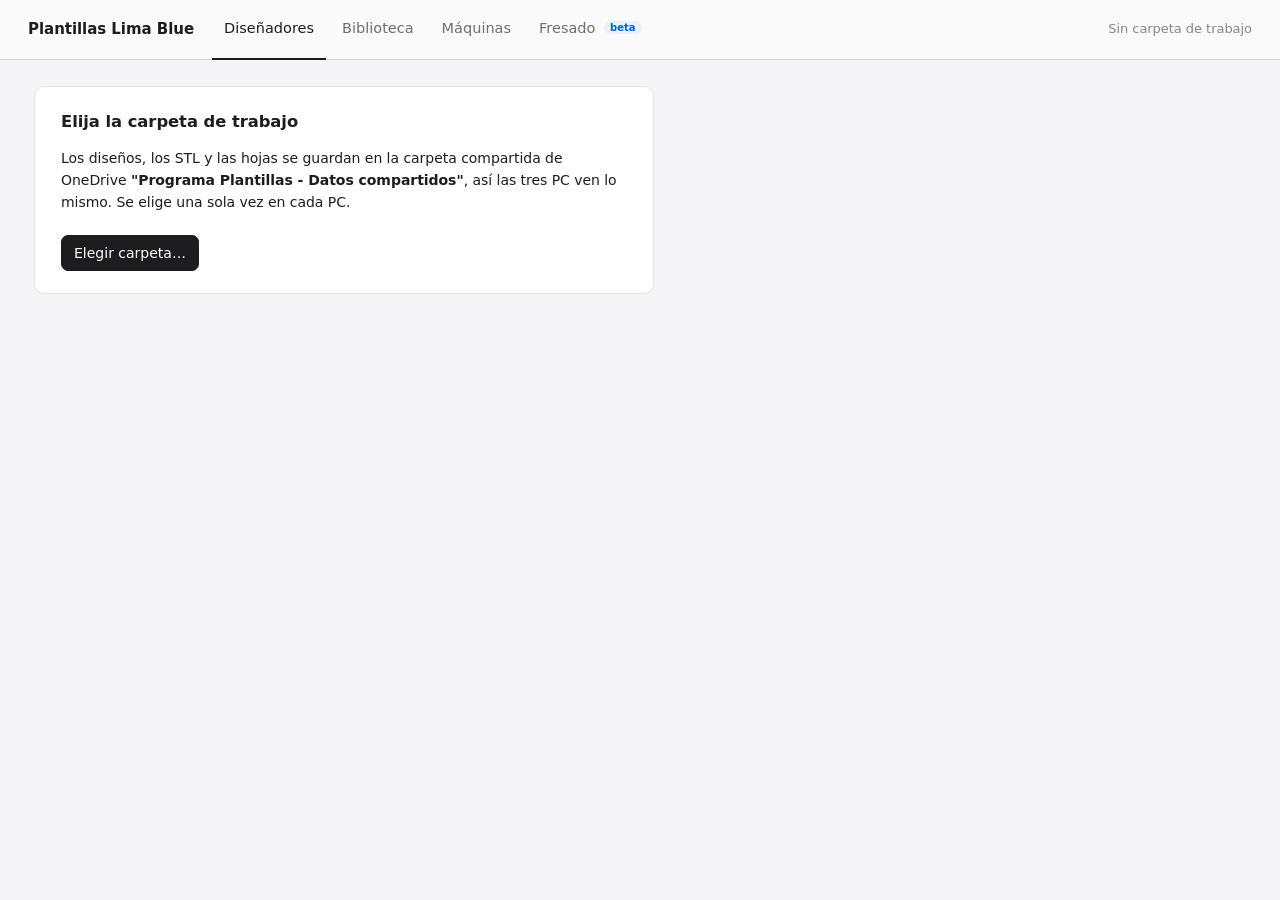
==== commit 4a94d5c2: "Módulo Fresado (beta): varias plantillas en un taco y un solo G-code Cola de fresado (Enviar a cola " ====
--- a/app/index.html
+++ b/app/index.html
@@ -299,6 +299,7 @@
       <button data-inicio-vista="disenadores" class="activo">Diseñadores</button>
       <button data-inicio-vista="biblioteca">Biblioteca</button>
       <button data-inicio-vista="maquinas">Máquinas</button>
+      <button data-inicio-vista="fresado">Fresado <span class="etq-beta">beta</span></button>
     </nav>
     <span id="inicioCarpeta" class="inicio-carpeta"></span>
     <button id="inicioVolver" class="primario" hidden>Volver al diseño</button>
@@ -504,6 +505,8 @@
         <button class="primario" id="exportar">Exportar STL (izquierdo y derecho)</button>
         <!-- EVA: G-code para la fresadora Sensor Medica VX1R (EdingCNC), 2026-11-17; el alto del bloque está en 3. EVA -->
         <button class="primario" id="exportarGcode" hidden title="Par en un bloque de 350 × 260 mm, cero en el centro y Z 0 en la base; fresa de bola de 10 mm">G-code para la fresadora (EVA)</button>
+        <!-- 2026-11-23 (Ernesto): módulo Fresado (beta): varias plantillas en un taco; el diseño se manda a la cola -->
+        <button id="enviarCola" hidden title="Manda este par a la cola de fresado (Inicio → Fresado), para fresarlo junto con otros en un mismo taco">Enviar a cola de fresado</button>
         <button id="hojaDiseno">Hoja del diseño (imprimir / PDF)</button>
         <button id="guardarReceta">Guardar receta</button>
         <button id="abrirReceta">Abrir receta…</button>
--- a/app/tema.css
+++ b/app/tema.css
@@ -191,3 +191,46 @@
 .ve-cab h2 { color: var(--tinta); }
 .ve-tarjeta { background: var(--fondo); border: 0.5px solid var(--linea); }
 .ve-tarjeta:hover { border-color: var(--linea-2); background: #fff; }
+
+/* ---------- Fresado (beta, 2026-11-23): cola, taco en 3D y opciones ---------- */
+.etq-beta { font-size: 10px; font-weight: 600; padding: 1px 6px; border-radius: 99px; background: #e8f1ff; color: #0062cc; vertical-align: 2px; margin-left: 4px; letter-spacing: 0; }
+.nota-fresado { color: var(--suave); font-size: 12.5px; }
+.inicio-cuerpo:has(.fresado) { max-width: none; }
+.fresado { display: grid; grid-template-columns: clamp(240px, 17vw, 320px) minmax(0, 1fr) clamp(220px, 15vw, 280px); gap: 16px; align-items: start; }
+.fresado .fr-tit { font-size: 12px; color: var(--suave); margin: 12px 0 6px; }
+.fresado .fr-tit:first-child { margin-top: 0; }
+.fr-cola, .fr-opciones { background: #fff; border: 0.5px solid var(--linea); border-radius: 12px; padding: 14px; }
+.fr-chips { display: flex; flex-wrap: wrap; gap: 4px; margin-bottom: 6px; }
+.fr-chip { height: 26px; padding: 0 10px; border-radius: 99px; border: 0.5px solid var(--linea-2); background: #fff; color: var(--suave); font-size: 12px; }
+.fr-chip b { font-weight: 600; color: var(--tinta); margin-left: 2px; }
+.fr-chip.activo { background: #e8f1ff; color: #0062cc; border-color: #9cc3ff; }
+.fr-item { display: grid; grid-template-columns: minmax(0, 1fr) auto auto; align-items: center; gap: 6px; padding: 7px 0; border-bottom: 0.5px solid var(--linea); font-size: 13px; }
+.fr-item label { display: flex; align-items: center; gap: 7px; min-width: 0; cursor: pointer; }
+.fr-item.hecho { opacity: .55; }
+.fr-punto { width: 9px; height: 9px; border-radius: 50%; flex: none; }
+.fr-nombre { min-width: 0; overflow: hidden; text-overflow: ellipsis; white-space: nowrap; }
+.fr-nombre small { display: block; color: var(--tercero); font-size: 11px; }
+.fr-item select { font-size: 11.5px; height: 26px; padding: 0 4px; }
+.fr-x { width: 24px; height: 24px; padding: 0; border-radius: 6px; border: none; background: transparent; color: var(--tercero); }
+.fr-x:hover { background: var(--gris-2); color: var(--tinta); }
+.fr-vacia { color: var(--tercero); font-size: 12.5px; }
+.fr-ver { display: flex; gap: 6px; align-items: center; margin-top: 10px; font-size: 12px; color: var(--suave); }
+.fr-visor { position: relative; height: max(420px, calc(100vh - 250px)); border-radius: 12px; border: 0.5px solid var(--linea); background: radial-gradient(ellipse at 50% 40%, #ffffff 0%, #f7f7f9 60%, #efeff2 100%); overflow: hidden; }
+.fr-visor canvas#frLienzo { width: 100%; height: 100%; display: block; }
+.fr-cubo { position: absolute; top: 10px; right: 10px; width: 110px; height: 110px; cursor: grab; touch-action: none; }
+.fr-ayuda { position: absolute; left: 12px; bottom: 10px; font-size: 11.5px; color: var(--tercero); pointer-events: none; }
+.fr-est { text-align: center; color: var(--suave); font-size: 12.5px; margin-top: 8px; }
+.fr-avisos { color: var(--mal); font-size: 12.5px; margin-top: 4px; text-align: center; }
+.fr-tipo { display: grid; grid-template-columns: 1fr 1fr; }
+.fr-med { display: grid; grid-template-columns: 1fr 1fr; gap: 6px; }
+.fr-med label { display: flex; flex-direction: column; gap: 2px; font-size: 11px; color: var(--suave); }
+.fr-med input { width: 100%; box-sizing: border-box; }
+.fr-med label[hidden] { display: none; }
+.fr-opciones select { width: 100%; }
+.fr-opciones > button { width: 100%; margin-top: 8px; }
+.fr-girar { display: grid; grid-template-columns: 1fr 1fr; gap: 4px; }
+.fr-archivo { font-size: 12px; background: var(--fondo); border-radius: 8px; padding: 7px 8px; word-break: break-word; }
+.fr-listo { margin-top: 10px; font-size: 12px; color: var(--verde); background: var(--verde-claro); border-radius: 8px; padding: 8px; }
+.fr-listo button { width: 100%; margin-top: 8px; }
+.fr-mal { margin-top: 10px; font-size: 12px; color: var(--mal); background: #fff1f1; border-radius: 8px; padding: 8px; }
+@media (max-width: 1100px) { .fresado { grid-template-columns: 1fr; } }
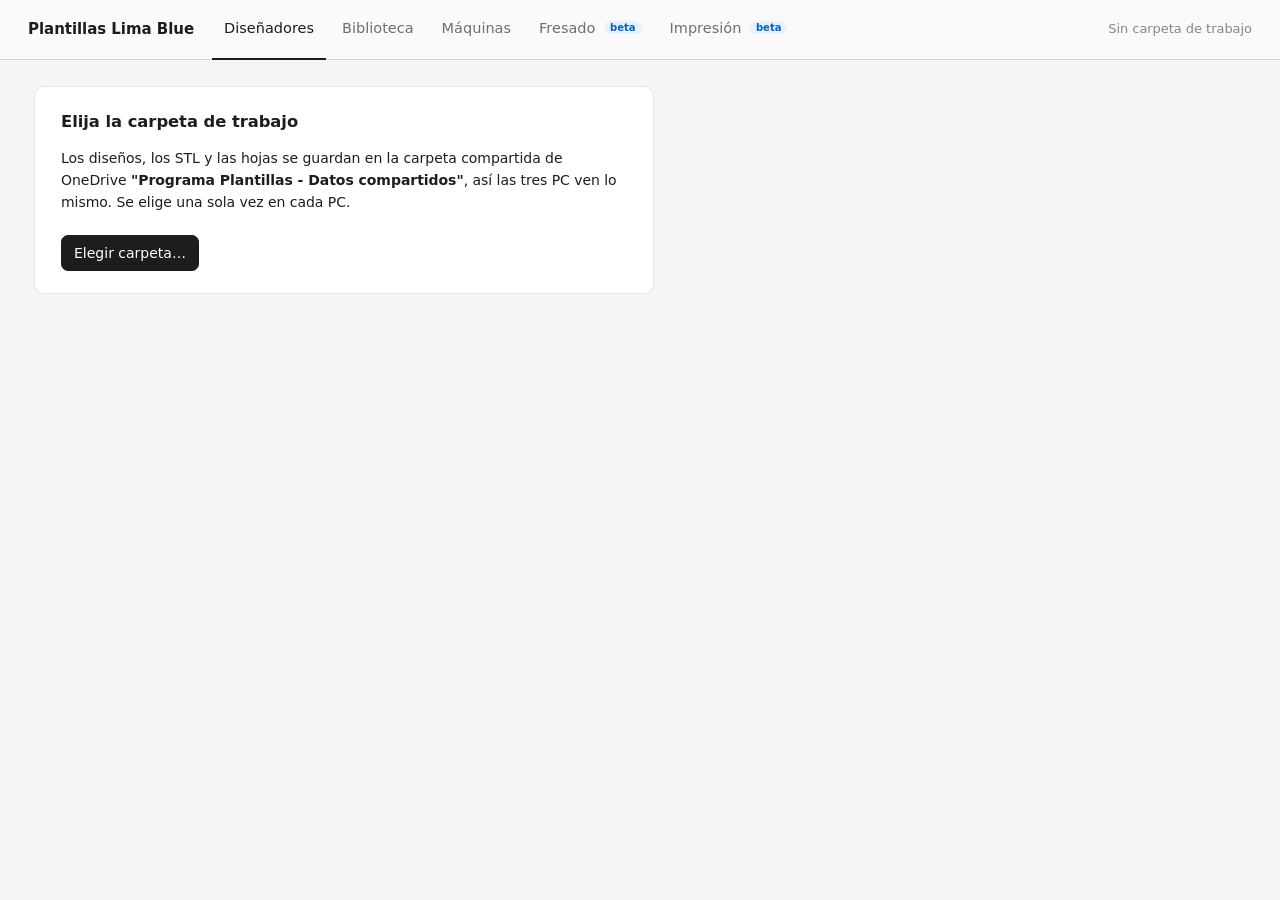
==== commit f7bd6d96: "Cuñas de retropié como LutraCAD, indicación del doctor en PDF y módulo Impresión - Cuñas de retropié" ====
--- a/app/index.html
+++ b/app/index.html
@@ -300,6 +300,7 @@
       <button data-inicio-vista="biblioteca">Biblioteca</button>
       <button data-inicio-vista="maquinas">Máquinas</button>
       <button data-inicio-vista="fresado">Fresado <span class="etq-beta">beta</span></button>
+      <button data-inicio-vista="impresion">Impresión <span class="etq-beta">beta</span></button>
     </nav>
     <span id="inicioCarpeta" class="inicio-carpeta"></span>
     <button id="inicioVolver" class="primario" hidden>Volver al diseño</button>
@@ -310,7 +311,7 @@
   <button id="irInicio" class="ir-inicio" title="Diseñadores y proyectos">⌂ Inicio</button>
   <h1>Plantillas Lima Blue</h1>
   <span id="proyectoActual" class="proyecto-actual sin-proyecto">Sin proyecto (no se guarda)</span>
-  <a href="orden.html" target="_blank" rel="noopener">Orden del doctor (borrador)</a>
+  <a href="orden.html" target="_blank" rel="noopener" id="irIndicacion" title="Armar la indicación con clics y generar el PDF que el programa lee">Indicación del doctor <span class="etq-beta">beta</span></a>
   <span class="estado" id="estado">Cargando…</span>
   <span class="historial">
     <button id="deshacer" title="Deshacer (Ctrl+Z)" disabled>↶ Deshacer</button>
@@ -494,10 +495,27 @@
       <!-- material de impresión (Ernesto, 2026-11-22): Class TPU, Glam TPU, 3D -->
       <div class="fila"><label for="materialResina">Material</label><select id="materialResina"></select></div>
       <p class="nota-modulo">Plantilla maciza con la base curva y canto fino, para imprimir en resina. El STL se genera en 4. Exportar.</p>
+      <!-- 2026-11-23 (Ernesto): impresora de cinta sin fin, perfil del laminador propio (BETA) -->
+      <div class="fila"><label for="cintaElegida">Impresora de cinta <span class="etq-beta">beta</span></label><select id="cintaElegida"></select></div>
+      <p class="nota-modulo" id="notaCinta"></p>
     </section>
     <section data-en="base diseno produccion exportar">
       <h2>Revisión</h2>
       <ul class="avisos" id="avisos"></ul>
+    </section>
+    <!-- 2026-11-24 (Ernesto): ajustes de la impresora de cinta al exportar (resinas); salen del perfil de Máquinas y
+         valen solo para el G-code que se exporte desde aquí. Los mismos seis que en Inicio → Impresión. -->
+    <section data-en="exportar">
+      <div id="ajustesCinta" hidden>
+        <h2>Ajustes de impresión (cinta) <span class="etq-beta">beta</span></h2>
+        <div class="fila"><label for="ajVel">Velocidad (relleno)</label><span class="campo"><input type="number" id="ajVel" min="5" max="150" step="1"><span class="unidad">mm/s</span></span></div>
+        <div class="fila"><label for="ajTemp">Temperatura</label><span class="campo"><input type="number" id="ajTemp" min="150" max="310" step="1"><span class="unidad">°C</span></span></div>
+        <div class="fila"><label for="ajFlujo">Flujo</label><span class="campo"><input type="number" id="ajFlujo" min="30" max="150" step="1"><span class="unidad">%</span></span></div>
+        <div class="fila"><label for="ajRelleno">Relleno</label><span class="campo"><input type="number" id="ajRelleno" min="0" max="100" step="5"><span class="unidad">%</span></span></div>
+        <div class="fila"><label for="ajTipo">Tipo de relleno</label><select id="ajTipo"></select></div>
+        <div class="fila"><label for="ajParedes">Paredes</label><span class="campo"><input type="number" id="ajParedes" min="1" max="6" step="1"><span class="unidad"></span></span></div>
+        <p class="nota-modulo">Salen de la impresora de cinta elegida en 3. Imprimir (Inicio → Máquinas); lo que cambie aquí vale solo para este G-code. <a href="#" id="ajPerfil">Volver al perfil</a></p>
+      </div>
     </section>
     <section data-en="exportar">
       <h2>Archivos</h2>
@@ -506,11 +524,16 @@
         <!-- EVA: G-code para la fresadora Sensor Medica VX1R (EdingCNC), 2026-11-17; el alto del bloque está en 3. EVA -->
         <button class="primario" id="exportarGcode" hidden title="Par en un bloque de 350 × 260 mm, cero en el centro y Z 0 en la base; fresa de bola de 10 mm">G-code para la fresadora (EVA)</button>
         <!-- 2026-11-23 (Ernesto): módulo Fresado (beta): varias plantillas en un taco; el diseño se manda a la cola -->
+        <!-- 2026-11-23 (Ernesto): impresora de cinta PodoTec3D, laminador propio en BETA -->
+        <button id="exportarCinta" hidden title="G-code para la impresora de cinta PodoTec3D (perfil PLANTAR3D 08-OCT25): el par, una plantilla detrás de la otra. BETA: revisarlo antes de imprimir.">G-code impresora de cinta <span class="etq-beta">beta</span></button>
+        <button id="exportarCintaPrueba" hidden title="Pieza chica para la primera prueba en la impresora de cinta: solo los primeros 40 mm de la punta del pie derecho (unos minutos de impresión).">Prueba chica en la cinta (40 mm) <span class="etq-beta">beta</span></button>
         <button id="enviarCola" hidden title="Manda este par a la cola de fresado (Inicio → Fresado), para fresarlo junto con otros en un mismo taco">Enviar a cola de fresado</button>
+        <!-- 2026-11-24 (Ernesto): módulo Impresión (beta): varias plantillas de resina en la cinta y un solo G-code -->
+        <button id="enviarColaImpresion" hidden title="Manda este par a la cola de impresión (Inicio → Impresión), para imprimirlo junto con otros en la impresora de cinta">Enviar a cola de impresión <span class="etq-beta">beta</span></button>
         <button id="hojaDiseno">Hoja del diseño (imprimir / PDF)</button>
         <button id="guardarReceta">Guardar receta</button>
         <button id="abrirReceta">Abrir receta…</button>
-        <input type="file" id="archivoReceta" accept=".json,application/json" hidden>
+        <input type="file" id="archivoReceta" accept=".json,application/json,.pdf,application/pdf" hidden>
       </div>
       <!-- 2026-11-19 (Ernesto): elegir la carpeta donde se guardan el STL y el G-code; la copia del proyecto se guarda igual -->
       <label class="auto"><input type="checkbox" id="elegirCarpeta" checked> Preguntar en qué carpeta guardar el STL y el G-code</label>
@@ -589,7 +612,8 @@
         <div class="modos-corte herramientas-caja" role="group" aria-label="Herramienta de la caja del elemento">
           <button data-caja-el="mover" class="activo">Mover</button><button data-caja-el="girar">Girar</button><button data-caja-el="escala1">Escala 1D</button><button data-caja-el="escala2">Escala 2D</button><button data-caja-el="lazo">Lazo</button>
         </div>
-        <p class="pe-caja-nota">Clic en un punto lo elige (Shift + clic suma o quita) · Lazo para elegir varios · arrastre los elegidos para dar forma. Arrastrar fuera de los puntos gira la vista.</p>
+        <p class="pe-caja-nota">Clic en un punto lo elige (Shift + clic suma o quita) · arrastre en el vacío para elegir con un rectángulo (o use Lazo) · arrastre un elegido para mover todos. Clic derecho + arrastrar gira la vista.</p>
+        <p class="pe-caja-cuenta" id="peCajaCuenta" aria-live="polite"></p>
         <div class="pe-botones">
           <button id="peCajaPaso" title="Deshacer el último cambio de la caja" disabled>↶ Paso</button>
           <button id="peCajaReset" title="Volver a la forma de la biblioteca">Restablecer forma</button>
--- a/app/tema.css
+++ b/app/tema.css
@@ -234,3 +234,107 @@
 .fr-listo button { width: 100%; margin-top: 8px; }
 .fr-mal { margin-top: 10px; font-size: 12px; color: var(--mal); background: #fff1f1; border-radius: 8px; padding: 8px; }
 @media (max-width: 1100px) { .fresado { grid-template-columns: 1fr; } }
+
+/* ---------- Máquinas compacta (2026-11-23, Ernesto: "se ve todo muy abultado"): usa todo el ancho, campos juntos ---------- */
+.inicio-cuerpo:has(.maq-grilla) { max-width: none; }
+.maq-cab { margin-bottom: 10px; gap: 12px; }
+.maq-cab .maq-intro { font-size: 12px; line-height: 1.4; max-width: none; }
+.maq-tipos button { height: 28px; padding: 0 11px; font-size: 13px; }
+.maq-grilla { grid-template-columns: clamp(200px, 15vw, 270px) minmax(0, 1fr); gap: 12px; }
+.maq-lista { gap: 6px; }
+.maq-item { padding: 7px 10px; font-size: 13px; }
+.maq-item span { font-size: 11.5px; }
+.maq-nueva { height: 30px; font-size: 13px; }
+.maq-form { padding: 10px 14px; gap: 6px; }
+.maq-nombre { grid-template-columns: auto minmax(0, 340px); justify-content: start; font-size: 13px; }
+.maq-nombre input { height: 28px !important; }
+.maq-grupos { grid-template-columns: repeat(auto-fill, minmax(340px, 1fr)); gap: 8px; }
+.maq-grupo { padding: 4px 10px 8px; gap: 3px; }
+.maq-grupo legend { font-size: 10.5px; }
+.maq-campo { grid-template-columns: minmax(0, 1fr) auto; gap: 8px; font-size: 12.5px; min-height: 26px; }
+.maq-campo > span:first-child { min-width: 0; }
+.maq-valor input { width: 78px; }
+.maq-campo input { height: 26px !important; font-size: 12.5px; padding: 0 6px; }
+.maq-valor em { min-width: 44px; font-size: 11px; }
+.maq-si { font-size: 12.5px; }
+.maq-texto textarea { font-size: 12.5px; }
+.maq-botones button { height: 30px; font-size: 13px; }
+
+/* Inicio → Impresión (beta, 2026-11-24): la propuesta B de la maqueta. Escena 3D a todo el ancho; arriba a la
+   izquierda cómo se ve, a la derecha los ajustes (a su medida) y debajo la capa actual (ocupa lo que queda); abajo la
+   cola. El alto lo pone impresion.js: hasta el fondo de la ventana. */
+.inicio-cuerpo:has(.imp-escena) { max-width: none; }
+.imp-escena { --imp-panel: 330px; --imp-cola: 92px; position: relative; min-height: 560px; margin-top: 10px; border-radius: 12px; border: 0.5px solid var(--linea);
+  background: radial-gradient(ellipse at 50% 30%, #f7f8fa, #dde1e7); overflow: hidden; color: var(--tinta); }
+.imp-escena #impC3d, .imp-escena #impRotulos { position: absolute; left: 0; top: 0; width: calc(100% - var(--imp-panel) - 20px); height: calc(100% - var(--imp-cola) - 20px); }
+.imp-escena #impC3d { cursor: grab; transition: opacity .3s; }
+.imp-escena #impC3d.imp-viejo { opacity: .35; }
+.imp-escena #impRotulos { pointer-events: none; }
+.imp-flot { position: absolute; z-index: 3; background: rgba(255, 255, 255, .96); border: 0.5px solid var(--linea-2); border-radius: 10px; box-shadow: 0 4px 18px rgba(0, 0, 0, .07); }
+.imp-nota { color: var(--suave); font-size: 12px; }
+.imp-mal { color: var(--mal, #c62828); font-size: 12.5px; }
+.imp-listo { font-size: 12.5px; background: #eef7f0; border-radius: 8px; padding: 8px 10px; color: #1f5f35; }
+.imp-chip { height: 26px; padding: 0 10px; border-radius: 99px; border: 0.5px solid var(--linea-2); background: #fff; color: var(--suave); font-size: 12px; white-space: nowrap; }
+.imp-chip.si { background: #e8f1ff; color: #0062cc; border-color: #9cc3ff; font-weight: 600; }
+.imp-chips { display: flex; gap: 4px; flex-wrap: wrap; }
+.imp-barraSup { top: 10px; left: 10px; padding: 6px 8px; display: flex; gap: 6px; align-items: center; flex-wrap: wrap; max-width: calc(100% - var(--imp-panel) - 40px); font-size: 13px; }
+.imp-barraSup > b { padding: 0 4px; }
+.imp-columna { position: absolute; z-index: 3; top: 10px; right: 10px; bottom: calc(var(--imp-cola) + 20px); width: var(--imp-panel); display: flex; flex-direction: column; gap: 10px; }
+.imp-columna .imp-flot { position: relative; }
+.imp-ajustes { padding: 10px 14px; display: flex; flex-direction: column; gap: 0; overflow: auto; flex: 0 0 auto; max-height: calc(100% - 100px); }
+.imp-ajustes h3 { margin: 0 0 4px; font-size: 14px; font-weight: 600; }
+.imp-ajustes hr { border: 0; border-top: 0.5px solid var(--linea-2); margin: 6px 0; width: 100%; }
+.imp-campo { display: grid; grid-template-columns: 1fr 112px; align-items: center; gap: 8px; margin: 1px 0; font-size: 13px; }
+.imp-campo em { font-style: normal; color: var(--suave); font-size: 11.5px; }
+.imp-campo input, .imp-campo select { width: 100%; height: 26px; padding: 0 7px; font-size: 13px; }
+.imp-resumen div { display: flex; justify-content: space-between; padding: 1px 0; font-size: 13px; }
+.imp-resumen div.imp-nota { display: block; }
+.imp-acciones { display: grid; grid-template-columns: 1fr 1fr; gap: 6px; padding-top: 8px; }
+.imp-acciones button { height: 30px; font-size: 13px; }
+.imp-acciones .primario, .imp-acciones .imp-nota, .imp-acciones #impDespues { grid-column: 1 / -1; }
+.imp-archivo { white-space: nowrap; overflow: hidden; text-overflow: ellipsis; }
+.imp-capaBox { flex: 1 1 0; min-height: 90px; overflow: hidden; }
+.imp-tit { position: absolute; left: 10px; top: 6px; font-size: 11.5px; color: var(--suave); }
+#impCapa2d { width: 100%; height: 100%; display: block; }
+.imp-barraCapa { left: 10px; right: calc(var(--imp-panel) + 30px); bottom: calc(var(--imp-cola) + 20px); display: flex; gap: 8px; align-items: center; padding: 6px 10px; font-size: 13px; }
+.imp-barraCapa input { flex: 1; min-width: 60px; }
+.imp-barraCapa button { height: 30px; font-size: 12.5px; white-space: nowrap; }
+.imp-capaTxt { min-width: 160px; white-space: nowrap; }
+.imp-leyenda { left: 10px; bottom: calc(var(--imp-cola) + 70px); font-size: 12px; padding: 6px 10px; }
+.imp-leyenda i { display: inline-block; width: 16px; height: 6px; border-radius: 3px; margin-right: 6px; vertical-align: middle; }
+.imp-cola { left: 10px; right: 10px; bottom: 10px; height: var(--imp-cola); padding: 8px; display: flex; gap: 8px; overflow-x: auto; align-items: stretch; }
+.imp-colaTit { min-width: 150px; display: flex; flex-direction: column; justify-content: center; gap: 2px; padding: 0 8px; border-right: 0.5px solid var(--linea-2); }
+.imp-colaTit label { display: flex; gap: 5px; align-items: center; cursor: pointer; }
+.imp-carta { min-width: 220px; max-width: 260px; border: 0.5px solid var(--linea-2); border-radius: 8px; padding: 6px 9px; background: #fff; cursor: pointer; user-select: none; display: flex; flex-direction: column; justify-content: space-between; }
+.imp-carta.si { border-color: #0062cc; box-shadow: 0 0 0 2px #d6e6ff; }
+.imp-carta.hecha { opacity: .55; cursor: default; }
+.imp-cartaCab { display: flex; align-items: center; gap: 6px; font-size: 13px; }
+.imp-cartaCab b { flex: 1; min-width: 0; overflow: hidden; text-overflow: ellipsis; white-space: nowrap; }
+.imp-cartaCab input { pointer-events: none; }
+.imp-cartaPie { display: flex; align-items: center; gap: 6px; }
+.imp-cartaPie select { margin-left: auto; font-size: 11.5px; height: 24px; padding: 0 4px; }
+.imp-x { width: 22px; height: 22px; padding: 0; border-radius: 6px; border: none; background: transparent; color: var(--tercero); }
+.imp-x:hover { background: var(--gris-2); color: var(--tinta); }
+.imp-vacia { align-self: center; padding: 0 10px; }
+.imp-mat { font-size: 11px; font-weight: 700; border-radius: 6px; padding: 1px 6px; white-space: nowrap; }
+.imp-mat-3d { background: #e6f2ec; color: #1e7a4c; } .imp-mat-glam { background: #f6e8f3; color: #9a3a85; }
+.imp-mat-class { background: #e8eef9; color: #2b55a0; } .imp-mat-otro { background: var(--gris-2); color: var(--suave); }
+.imp-laminando { left: calc((100% - var(--imp-panel) - 20px) / 2); top: 42%; transform: translate(-50%, -50%); padding: 12px 18px; font-weight: 600; font-size: 13.5px; min-width: 260px; text-align: center; }
+.imp-barra { height: 6px; border-radius: 3px; background: #e3e6ec; margin-top: 8px; overflow: hidden; }
+.imp-barra i { display: block; height: 100%; width: 0; background: #0062cc; transition: width .3s; }
+.imp-laminando .imp-nota { font-weight: 400; margin-top: 6px; }
+
+/* Indicación del doctor (BETA, 2026-11-24): elementos que vinieron de la indicación y faltan revisar, y la ventana
+   para elegir el par cuando la indicación trae varios */
+.por-revisar { margin: 6px 0 4px; padding: 6px 8px; border-radius: 8px; background: #fff4e0; border: 1px solid #f1c46b; color: #7a4a00; font-size: 12.5px; display: flex; gap: 8px; align-items: center; justify-content: space-between; flex-wrap: wrap; }
+.por-revisar button { height: 26px; padding: 0 10px; border-radius: 6px; border: 1px solid #d9a441; background: #fff; color: #7a4a00; font-size: 12px; cursor: pointer; }
+.ventana-par { border: 0; border-radius: 14px; padding: 18px 20px; max-width: 560px; width: calc(100% - 32px); box-shadow: 0 20px 60px rgba(0,0,0,.25); }
+.ventana-par::backdrop { background: rgba(10,16,40,.35); }
+.ventana-par h3 { margin: 0 0 4px; font-size: 17px; }
+.ventana-par p { margin: 0 0 12px; color: var(--suave); font-size: 13px; }
+.ventana-par [data-par] { display: grid; gap: 2px; width: 100%; text-align: left; padding: 10px 12px; margin-bottom: 8px; border: 1px solid var(--linea); border-radius: 10px; background: #fff; cursor: pointer; font: inherit; }
+.ventana-par [data-par]:hover { border-color: #0062cc; background: #f4f8ff; }
+.ventana-par [data-par] span { color: var(--suave); font-size: 12.5px; }
+.ventana-par-pie { display: flex; justify-content: flex-end; }
+.ventana-par-pie [data-par] { width: auto; display: inline-block; }
+.pe-caja-cuenta { margin: 2px 0 6px; font-size: 12px; color: #0a6b24; font-weight: 600; } .pe-caja-cuenta:empty { display: none; }
